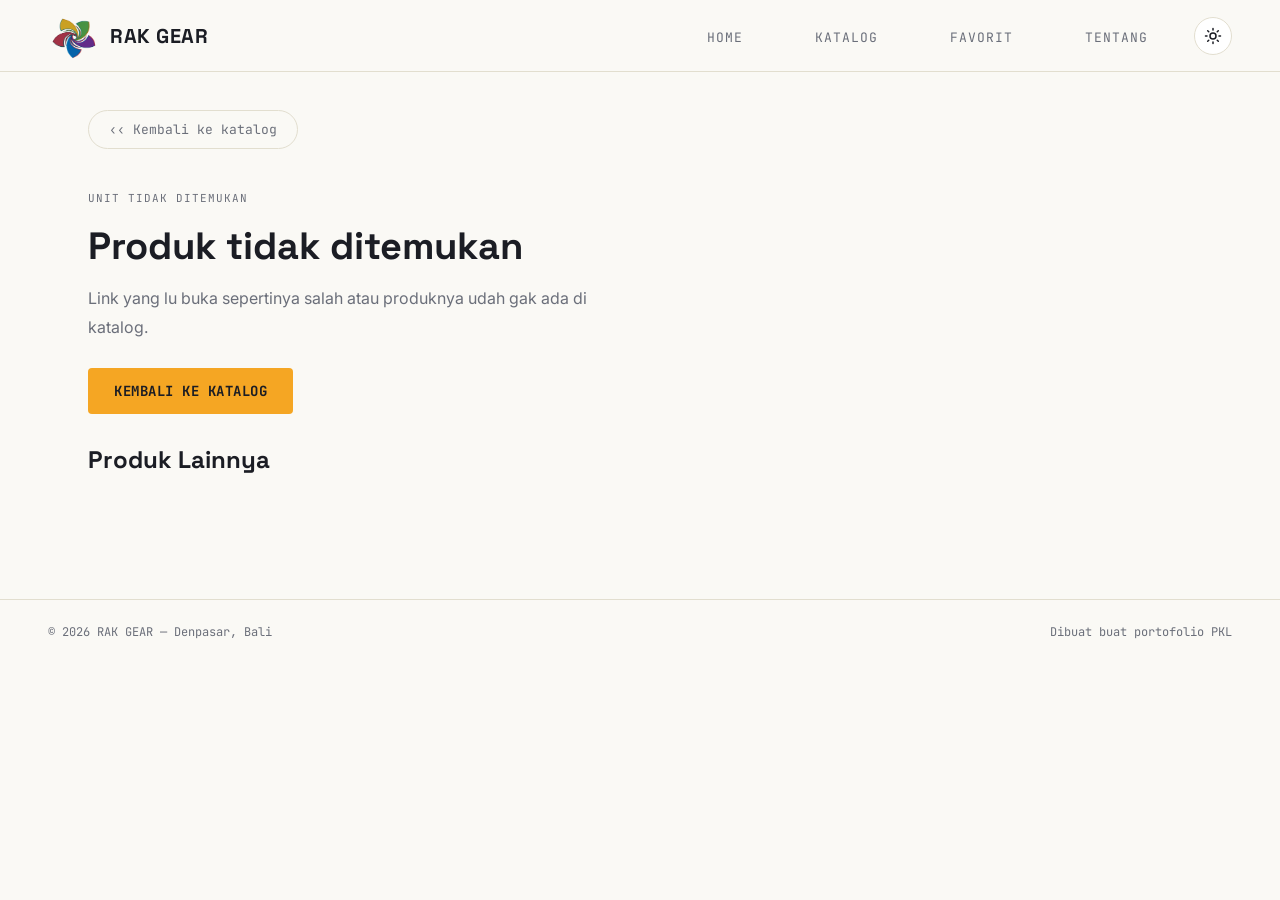
==== html/product.html @ 0dd8d341 "upd" ====
<!DOCTYPE html>
<html lang="id">
<head>
    <meta charset="UTF-8">
    <meta name="viewport" content="width=device-width, initial-scale=1.0">
    <title>Detail Produk — RAK GEAR</title>
    <meta name="description" content="Detail spesifikasi produk RAK GEAR — order langsung lewat WhatsApp.">

    <link rel="icon" href="../gambar/logo.png" type="image/png">
    <link rel="preconnect" href="https://fonts.googleapis.com">
    <link rel="preconnect" href="https://fonts.gstatic.com" crossorigin>
    <link href="https://fonts.googleapis.com/css2?family=Space+Grotesk:wght@500;700&family=JetBrains+Mono:wght@400;600&family=Inter:wght@400;500&display=swap" rel="stylesheet">

    <link rel="stylesheet" href="../style.css">

    <!-- Set tema sebelum render biar nggak ada kedipan warna -->
    <script>
        (function(){
            var saved = localStorage.getItem('rakgear-theme');
            var theme = saved || (window.matchMedia('(prefers-color-scheme: light)').matches ? 'light' : 'dark');
            if(theme === 'light'){
                document.documentElement.setAttribute('data-theme','light');
            }
        })();
    </script>
</head>
<body>

    <!-- ================= NAVBAR ================= -->

    <nav>
        <div class="logo">
            <img id="LogoGambar" src="../gambar/logo.png" alt="RAK GEAR">
            RAK GEAR
        </div>

        <div class="nav-right">
            <ul class="nav-menu">
                <li><a href="../index.html">Home</a></li>
                <li><a href="../index.html#product">Katalog</a></li>
                <li><a href="../index.html#favorite">Favorit</a></li>
                <li><a href="../index.html#about">Tentang</a></li>
            </ul>

            <button class="theme-toggle" id="themeToggle" type="button" aria-label="Ganti mode tampilan" title="Ganti mode tampilan">
                <svg class="icon-moon" viewBox="0 0 24 24"><path d="M21 12.79A9 9 0 1 1 11.21 3 7 7 0 0 0 21 12.79Z"/></svg>
                <svg class="icon-sun" viewBox="0 0 24 24"><circle cx="12" cy="12" r="4"/><path d="M12 2v2M12 20v2M4.93 4.93l1.41 1.41M17.66 17.66l1.41 1.41M2 12h2M20 12h2M4.93 19.07l1.41-1.41M17.66 6.34l1.41-1.41"/></svg>
            </button>

            <button class="nav-toggle" id="navToggle" type="button" aria-label="Buka menu" aria-expanded="false" title="Buka menu">
                <svg class="icon-chevron" viewBox="0 0 24 24"><polyline points="6 9 12 15 18 9"></polyline></svg>
            </button>
        </div>
    </nav>

    <div class="back-container">
        <a href="../index.html#product" class="back-btn">‹‹ Kembali ke katalog</a>
    </div>

    <section class="product-detail" id="productDetail">
        <div class="product-image">
            <img id="pImage" src="" alt="">
        </div>

        <div class="product-info">
            <p class="card-stock" id="pStock"></p>
            <h1 id="pTitle"></h1>
            <h2 id="pPrice"></h2>
            <p id="pDescription"></p>

            <div class="spec-table" id="pSpecs"></div>

            <div class="product-actions">
                <a class="hero-cta" id="pOrder" href="#" target="_blank">Order via WhatsApp</a>

                <button type="button" class="card-fav-btn pdp-fav-btn" id="pFavBtn" aria-label="Simpan ke favorit" aria-pressed="false">
                    <svg viewBox="0 0 24 24"><path d="M12 21s-7.6-4.7-10-9.4C0.3 8.3 2 4.4 5.8 4c2-.2 3.8.7 6.2 3 2.4-2.3 4.2-3.2 6.2-3 3.8.4 5.5 4.3 3.8 7.6C19.6 16.3 12 21 12 21Z"/></svg>
                    <span>Favorit</span>
                </button>
            </div>
        </div>
    </section>

    <section class="recommend">
        <h2>Produk Lainnya</h2>
        <div class="recommend-scroll" id="recommendContainer"></div>
    </section>

    <footer>
        <span>© 2026 RAK GEAR — Denpasar, Bali</span>
        <span>Dibuat buat portofolio PKL</span>
    </footer>

    <script>
        window.SITE_BASE = { img: "../gambar/", productPage: "product.html" };
    </script>
    <script src="../java/theme.js"></script>
    <script src="../java/nav.js"></script>
    <script src="../java/data.js"></script>
    <script src="../java/favorite.js"></script>
    <script src="../java/catalog.js"></script>
    <script src="../java/product.js"></script>
</body>
</html>
---- style.css ----
/* ================================================================
   RAK GEAR — design tokens
   Palette   : ink #1B1D24 / surface #23262F / paper #F0EDE4
               amber #F5A623 (accent) / teal #3ECF8E (status)
   Type      : Space Grotesk (display) / JetBrains Mono (spec-tags)
               Inter (body)
   Signature : produk ditampilkan sebagai "inventory tag" bernomor
               stok + ticker spesifikasi berjalan di bawah hero
================================================================= */

:root{
    --ink:#1B1D24;
    --ink-rgb:27,29,36;
    --surface:#23262F;
    --surface-raised:#2B2E38;
    --paper:#1E2029;
    --paper-ink:#F0EDE4;
    --amber:#F5A623;
    --teal:#3ECF8E;
    --teal-deep:#0F5C63;
    --text:#F0EDE4;
    --muted:#8F93A0;
    --muted-paper:#8F93A0;
    --rule:#383B46;
    --rule-paper:#383B46;

    /* nilai tetap — dipakai di atas warna aksen (amber) yang
       tidak ikut berubah antara night mode & light mode */
    --ink-fixed:#1B1D24;

    --font-display:'Space Grotesk', sans-serif;
    --font-mono:'JetBrains Mono', monospace;
    --font-body:'Inter', sans-serif;

    color-scheme:dark;
}

/* ================= LIGHT MODE ================= */
:root[data-theme="light"]{
    --ink:#FAF9F5;
    --ink-rgb:250,249,245;
    --surface:#FFFFFF;
    --surface-raised:#F3F1E9;
    --paper:#F0EDE4;
    --paper-ink:#1B1D24;
    --text:#1B1D24;
    --muted:#6B6F7A;
    --muted-paper:#6B6F7A;
    --rule:#E2DECF;
    --rule-paper:#D8D3C4;

    color-scheme:light;
}

/* ================= RESET ================= */

*{
    margin:0;
    padding:0;
    box-sizing:border-box;
}

/* ================= TRANSISI TEMA (night mode ⇄ light mode) ================= */
/* biar pergantian warna pas toggle kerasa smooth, bukan langsung "jedug" */

*,
*::before,
*::after{
    transition:background-color .4s ease, border-color .4s ease, color .4s ease, fill .4s ease, stroke .4s ease;
}

html{
    scroll-behavior:smooth;
}

body{
    font-family:var(--font-body);
    background:var(--ink);
    color:var(--text);
    overflow-x:hidden;
}

img{
    max-width:100%;
    display:block;
}

a{
    color:inherit;
}

::selection{
    background:var(--amber);
    color:var(--ink-fixed);
}

/* ================= NAVBAR ================= */

nav{
    width:100%;
    height:72px;

    display:flex;
    justify-content:space-between;
    align-items:center;

    padding:0 48px;

    background:rgba(var(--ink-rgb),0.9);
    backdrop-filter:blur(8px);
    border-bottom:1px solid var(--rule);

    position:fixed;
    top:0;

    z-index:9999;
}

.logo{
    font-family:var(--font-display);
    font-size:20px;
    font-weight:700;
    letter-spacing:0.5px;

    display:flex;
    align-items:center;
    gap:12px;
}

#LogoGambar{
    width:50px;
    height:50px;
    object-fit:contain;
}

.nav-right{
    display:flex;
    align-items:center;
    gap:28px;
}

.nav-menu{
    display:flex;
    align-items:center;
    gap:36px;

    list-style:none;
}

.nav-menu a{
    font-family:var(--font-mono);
    font-size:13px;
    text-transform:uppercase;
    letter-spacing:1px;

    color:var(--muted);
    text-decoration:none;

    transition:color .2s ease;
    position:relative;
}

.nav-menu a::before{
    content:"[ ";
    color:var(--amber);
    opacity:0;
    transition:opacity .2s ease;
}

.nav-menu a::after{
    content:" ]";
    color:var(--amber);
    opacity:0;
    transition:opacity .2s ease;
}

.nav-menu a:hover{
    color:var(--text);
}

.nav-menu a:hover::before,
.nav-menu a:hover::after{
    opacity:1;
}

/* ================= THEME TOGGLE (night mode / light mode) ================= */

.theme-toggle{
    flex-shrink:0;
    width:38px;
    height:38px;
    border-radius:50%;

    display:flex;
    align-items:center;
    justify-content:center;

    background:var(--surface);
    border:1px solid var(--rule);
    color:var(--text);

    cursor:pointer;
    transition:border-color .2s ease, color .2s ease, background .2s ease;
}

.theme-toggle:hover{
    border-color:var(--amber);
    color:var(--amber);
}

.theme-toggle svg{
    width:18px;
    height:18px;
    stroke:currentColor;
    fill:none;
    stroke-width:2;
    stroke-linecap:round;
    stroke-linejoin:round;
}

.theme-toggle .icon-sun{
    display:none;
}

:root[data-theme="light"] .theme-toggle .icon-sun{
    display:block;
}

:root[data-theme="light"] .theme-toggle .icon-moon{
    display:none;
}

/* ================= NAV TOGGLE (PANAH DROPDOWN — MOBILE ONLY) ================= */
/* disembunyikan di desktop, nav-menu tetap tampil horizontal seperti biasa */

.nav-toggle{
    display:none;
    flex-shrink:0;
    width:38px;
    height:38px;
    border-radius:50%;

    align-items:center;
    justify-content:center;

    background:var(--surface);
    border:1px solid var(--rule);
    color:var(--text);

    cursor:pointer;
    transition:border-color .2s ease, color .2s ease, transform .25s ease;
}

.nav-toggle:hover{
    border-color:var(--amber);
    color:var(--amber);
}

.nav-toggle svg{
    width:16px;
    height:16px;
    stroke:currentColor;
    fill:none;
    stroke-width:2;
    stroke-linecap:round;
    stroke-linejoin:round;
    transition:transform .25s ease;
}

nav.nav-open .nav-toggle svg{
    transform:rotate(180deg);
}

/* ================= SECTION ================= */

section{
    padding:100px 48px;
    scroll-margin-top:72px;
}

#home,
#product,
#about{
    min-height:100vh;
}

/* ================= HOME / HERO ================= */

#home{
    display:flex;
    flex-direction:column;
    justify-content:center;
    gap:0;
    padding-top:72px;
    padding-bottom:0;
    background:
        radial-gradient(circle at 85% 20%, rgba(245,166,35,0.08), transparent 45%),
        var(--ink);
}

.hero-inner{
    flex:1;
    display:flex;
    align-items:center;
    justify-content:space-between;
    gap:60px;
    max-width:1200px;
    margin:0 auto;
    width:100%;
    padding:60px 0;
}

.hero-eyebrow{
    font-family:var(--font-mono);
    font-size:13px;
    color:var(--teal);
    letter-spacing:2px;
    text-transform:uppercase;
    margin-bottom:20px;
    display:flex;
    align-items:center;
    gap:10px;
}

.hero-eyebrow::before{
    content:"";
    width:8px;
    height:8px;
    border-radius:50%;
    background:var(--teal);
    box-shadow:0 0 8px var(--teal);
}

.hero-eyebrow.status-buka{
    color:var(--teal);
}

.hero-eyebrow.status-tutup{
    color:#E2554A;
}

.hero-eyebrow.status-tutup::before{
    background:#E2554A;
    box-shadow:0 0 8px #E2554A;
}

.hero-text h1{
    font-family:var(--font-display);
    font-size:clamp(40px,6vw,64px);
    font-weight:700;
    line-height:1.05;
    max-width:560px;
}

.hero-text h1 span{
    color:var(--amber);
}

.hero-text p{
    font-family:var(--font-mono);
    font-size:15px;
    color:var(--muted);
    max-width:420px;
    margin-top:24px;
    line-height:1.6;
}

.hero-cta{
    display:inline-flex;
    align-items:center;
    gap:10px;

    margin-top:36px;
    padding:14px 26px;

    background:var(--amber);
    color:var(--ink-fixed);

    font-family:var(--font-mono);
    font-weight:700;
    font-size:14px;
    letter-spacing:0.5px;
    text-transform:uppercase;
    text-decoration:none;

    border-radius:4px;
    transition:transform .2s ease, box-shadow .2s ease;
}

.hero-cta:hover{
    transform:translateY(-3px);
    box-shadow:0 10px 24px rgba(245,166,35,0.25);
}

.hero-panel{
    flex-shrink:0;
    width:280px;

    background:var(--surface);
    border:1px solid var(--rule);
    border-radius:10px;

    padding:24px;
}

.hero-panel-row{
    display:flex;
    justify-content:space-between;
    align-items:baseline;

    padding:10px 0;
    border-bottom:1px solid var(--rule);

    font-family:var(--font-mono);
    font-size:13px;
}

.hero-panel-row:last-child{
    border-bottom:none;
}

.hero-panel-row span:first-child{
    color:var(--muted);
}

.hero-panel-row span:last-child{
    color:var(--text);
    font-weight:600;
}

.status-buka{
    color:var(--teal);
}

.status-tutup{
    color:#E2554A;
}

/* selector di atas (.hero-panel-row span:last-child) lebih spesifik
   dan bikin warna status ketiban jadi putih, jadi ditimpa lagi di sini
   biar dot & tulisan Buka/Tutup di panel kanan ikut berwarna */
.hero-panel-row span.status-buka{
    color:var(--teal);
}

.hero-panel-row span.status-tutup{
    color:#E2554A;
}

/* spec ticker — signature element */

.ticker{
    width:100%;
    overflow:hidden;

    background:var(--surface);
    border-top:1px solid var(--rule);
    border-bottom:1px solid var(--rule);

    padding:14px 0;
}

.ticker-track{
    display:flex;
    width:max-content;
    animation:scroll-ticker 28s linear infinite;
}

.ticker-track span{
    font-family:var(--font-mono);
    font-size:13px;
    color:var(--muted);
    white-space:nowrap;
    padding:0 28px;
    border-right:1px solid var(--rule);
}

.ticker-track span b{
    color:var(--amber);
    font-weight:600;
}

@keyframes scroll-ticker{
    from{ transform:translateX(0); }
    to{ transform:translateX(-50%); }
}

@media (prefers-reduced-motion:reduce){
    .ticker-track{
        animation:none;
        overflow-x:auto;
    }

    *,
    *::before,
    *::after{
        transition-duration:0.01ms !important;
    }
}

/* ================= PRODUCT / BEST SELLER ================= */

#product{
    background:var(--ink);
    min-height:auto;
    padding-top:80px;
    padding-bottom:40px;
}

.section-head{
    display:flex;
    align-items:baseline;
    justify-content:space-between;
    gap:20px;
    max-width:1200px;
    margin:0 auto 12px;
}

.section-head h2{
    font-family:var(--font-display);
    font-size:32px;
    font-weight:700;
    letter-spacing:0.5px;
}

.section-index{
    font-family:var(--font-mono);
    color:var(--muted);
    font-size:13px;
}

.section-sub{
    max-width:1200px;
    margin:0 auto 40px;

    font-family:var(--font-mono);
    font-size:13px;
    color:var(--muted);
}

.card-container{
    max-width:1200px;
    margin:0 auto;

    display:grid;
    grid-template-columns:repeat(3,1fr);
    gap:20px;
}

.card{
    position:relative;
    background:var(--surface);
    border:1px solid var(--rule);
    border-radius:10px;
    padding:20px;

    cursor:pointer;
    transition:transform .3s ease, border-color .3s ease, box-shadow .3s ease, background-color .4s ease;
}

.card:hover{
    transform:translateY(-6px);
    border-color:var(--amber);
    box-shadow:0 16px 32px rgba(0,0,0,0.35);
}

/* ================= TOMBOL FAVORIT ("pin" ke localStorage) ================= */

.card-fav-btn{
    position:absolute;
    top:14px;
    right:14px;
    z-index:6;

    width:34px;
    height:34px;
    border-radius:50%;

    display:flex;
    align-items:center;
    justify-content:center;

    background:rgba(var(--ink-rgb),0.55);
    backdrop-filter:blur(6px);
    border:1px solid var(--rule);
    color:var(--muted);

    cursor:pointer;
    transition:background-color .2s ease, border-color .2s ease, color .2s ease, transform .2s ease;
}

.card-fav-btn svg{
    width:16px;
    height:16px;
    fill:none;
    stroke:currentColor;
    stroke-width:2;
    stroke-linecap:round;
    stroke-linejoin:round;
    transition:fill .2s ease;
}

.card-fav-btn span{
    display:none;
}

.card-fav-btn:hover{
    border-color:var(--amber);
    color:var(--amber);
    transform:scale(1.08);
}

.card-fav-btn.active{
    background:var(--amber);
    border-color:var(--amber);
    color:var(--ink-fixed);
}

.card-fav-btn.active svg{
    fill:currentColor;
}

/* varian tombol favorit di halaman detail produk — pill dengan label teks */

.product-actions{
    display:flex;
    align-items:center;
    gap:14px;
    flex-wrap:wrap;
    margin-top:10px;
}

.product-actions .hero-cta{
    margin-top:0;
}

.pdp-fav-btn{
    position:static;
    width:auto;
    height:auto;
    border-radius:50px;
    padding:14px 24px;
    gap:8px;
}

.pdp-fav-btn svg{
    width:17px;
    height:17px;
}

.pdp-fav-btn span{
    display:inline;
    font-family:var(--font-mono);
    font-size:13px;
    font-weight:700;
    letter-spacing:0.5px;
    text-transform:uppercase;
}

/* ================= SEKSI FAVORIT SAYA ================= */

.favorite-empty{
    max-width:1200px;
    margin:20px auto 0;

    display:none;
    flex-direction:column;
    align-items:center;
    text-align:center;
    gap:14px;

    padding:50px 24px;

    border:1px dashed var(--rule);
    border-radius:12px;
}

.favorite-empty-icon{
    width:44px;
    height:44px;
    border-radius:50%;

    display:flex;
    align-items:center;
    justify-content:center;

    background:var(--surface);
    border:1px solid var(--rule);
    color:var(--muted);
}

.favorite-empty-icon svg{
    width:20px;
    height:20px;
    fill:none;
    stroke:currentColor;
    stroke-width:2;
}

.favorite-empty p{
    font-family:var(--font-mono);
    font-size:13px;
    color:var(--muted);
    max-width:360px;
}

#favorite{
    background:var(--ink);
    min-height:auto;
    padding-top:40px;
    padding-bottom:60px;
}

.card a{
    text-decoration:none;
    color:var(--text);
    display:flex;
    flex-direction:column;
    gap:4px;
}

.card-stock{
    font-family:var(--font-mono);
    font-size:11px;
    color:var(--muted);
    letter-spacing:1px;
    margin-bottom:10px;
    padding-right:30px;
    white-space:nowrap;
    overflow:hidden;
    text-overflow:ellipsis;
}

.card-image-wrap{
    width:100%;
    aspect-ratio:1/1;

    background:var(--surface-raised);
    border-radius:8px;

    display:flex;
    align-items:center;
    justify-content:center;

    margin-bottom:14px;
    padding:24px;
}

.card-image{
    width:100%;
    height:100%;
    object-fit:contain;
}

.card h3{
    font-family:var(--font-display);
    font-size:17px;
    font-weight:700;
}

.card .card-tag{
    font-family:var(--font-mono);
    font-size:11px;
    color:var(--teal);
    text-transform:uppercase;
    letter-spacing:1px;
    margin-top:2px;
}

.card .card-price{
    font-family:var(--font-mono);
    font-size:15px;
    color:var(--amber);
    font-weight:600;
    margin-top:10px;
}

.product-geser,
.geser{
    font-family:var(--font-mono);
    font-size:12px;
    color:var(--muted);
    display:none;
}

.product-scroll{
    max-width:1200px;
    margin:0 auto;

    display:flex;
    gap:20px;

    overflow-x:auto;
    overflow-y:hidden;

    scroll-snap-type:x mandatory;
    padding-bottom:10px;
}

.product-scroll .card{
    flex:0 0 220px;
    scroll-snap-align:start;
}

.product-scroll::-webkit-scrollbar{
    height:6px;
}

.product-scroll::-webkit-scrollbar-thumb{
    background:var(--rule);
    border-radius:20px;
}

/* ================= KARTU "LIHAT LEBIH LENGKAP" ================= */

.more-card{
    display:flex;
    align-items:center;
    justify-content:center;

    background:transparent;
    border:1px dashed var(--rule);
}

.more-card:hover{
    border-color:var(--amber);
    border-style:dashed;
}

.more-card-inner{
    display:flex;
    flex-direction:column;
    align-items:center;
    text-align:center;
    gap:8px;
    padding:20px 6px;
}

.more-card-plus{
    width:44px;
    height:44px;
    border-radius:50%;

    display:flex;
    align-items:center;
    justify-content:center;

    background:var(--surface-raised);
    border:1px solid var(--rule);
    color:var(--amber);

    font-size:22px;
    font-family:var(--font-display);

    transition:background .25s ease, border-color .25s ease;
}

.more-card:hover .more-card-plus{
    background:var(--amber);
    border-color:var(--amber);
    color:var(--ink-fixed);
}

.more-card-inner h3{
    font-family:var(--font-display);
    font-size:15px;
    font-weight:700;
}

.more-card .card-tag{
    color:var(--muted);
}

/* ================= CATALOG MODAL — KATALOG LENGKAP ================= */

.catalog-modal{
    position:fixed;
    inset:0;
    z-index:99999;

    display:none;
    align-items:center;
    justify-content:center;

    padding:40px 24px;

    background:rgba(15,16,20,0.82);
    backdrop-filter:blur(4px);

    opacity:0;
    transition:opacity .25s ease;
}

.catalog-modal.open{
    display:flex;
    opacity:1;
}

.catalog-modal-inner{
    width:100%;
    max-width:1100px;
    max-height:86vh;

    background:var(--ink);
    border:1px solid var(--rule);
    border-radius:14px;

    display:flex;
    flex-direction:column;
    overflow:hidden;
}

.catalog-modal-header{
    display:flex;
    align-items:flex-start;
    justify-content:space-between;
    gap:20px;

    padding:28px 32px 18px;
    border-bottom:1px solid var(--rule);
}

.catalog-modal-header .section-index{
    display:block;
    margin-bottom:6px;
}

.catalog-modal-header h2{
    font-family:var(--font-display);
    font-size:26px;
    font-weight:700;
}

.modal-close{
    flex-shrink:0;
    width:36px;
    height:36px;
    border-radius:50%;

    display:flex;
    align-items:center;
    justify-content:center;

    background:var(--surface);
    border:1px solid var(--rule);
    color:var(--text);

    font-size:16px;
    cursor:pointer;

    transition:border-color .2s ease, color .2s ease, background-color .4s ease;
}

.modal-close:hover{
    border-color:var(--amber);
    color:var(--amber);
}

.category-filters{
    display:flex;
    flex-wrap:wrap;
    gap:10px;

    padding:20px 32px;
    border-bottom:1px solid var(--rule);
}

.filter-btn{
    padding:9px 18px;

    background:transparent;
    border:1px solid var(--rule);
    border-radius:50px;
    color:var(--muted);

    font-family:var(--font-mono);
    font-size:13px;
    letter-spacing:0.3px;
    cursor:pointer;

    transition:.2s ease;
}

.filter-btn:hover{
    border-color:var(--amber);
    color:var(--text);
}

.filter-btn.active{
    background:var(--amber);
    border-color:var(--amber);
    color:var(--ink-fixed);
    font-weight:700;
}

.modal-grid{
    overflow-y:auto;

    padding:26px 32px 36px;

    display:grid;
    grid-template-columns:repeat(4,1fr);
    gap:18px;
}

.modal-grid::-webkit-scrollbar{
    width:8px;
}

.modal-grid::-webkit-scrollbar-thumb{
    background:var(--rule);
    border-radius:20px;
}

/* ================= ABOUT ================= */

#about{
    background:var(--paper);
    color:var(--paper-ink);
    min-height:auto;
    padding-top:80px;
}

#about .section-head h2,
#about .section-index{
    color:var(--paper-ink);
}

#about > p{
    max-width:640px;
    margin:0 auto 70px;

    font-size:16px;
    line-height:1.8;
    color:var(--muted-paper);
}

.about-lead{
    max-width:1200px;
    margin:0 auto;
}

.contact-heading{
    font-family:var(--font-display);
    font-size:26px;
    font-weight:700;
    margin-bottom:24px;
    max-width:1200px;
    margin-left:auto;
    margin-right:auto;
}

.contact-box{
    max-width:1200px;
    margin:0 auto;

    display:flex;
    flex-direction:column;
    gap:0;

    border-top:1px solid var(--rule-paper);
}

.contact-item{
    display:flex;
    align-items:center;
    gap:14px;

    padding:18px 0;
    border-bottom:1px solid var(--rule-paper);

    font-size:16px;
}

.contact-item .label{
    font-family:var(--font-mono);
    font-size:12px;
    color:var(--muted-paper);
    text-transform:uppercase;
    letter-spacing:1px;
    width:110px;
    flex-shrink:0;
}

.contact-item a{
    text-decoration:none;
    color:var(--paper-ink);
    font-weight:600;
}

.contact-item a:hover{
    color:var(--amber);
}

/* ================= BACK BUTTON ================= */

.back-container{
    max-width:1200px;
    margin:110px auto 0;
    padding:0 48px;
}

.back-btn{
    display:inline-flex;
    align-items:center;
    gap:8px;

    padding:10px 20px;

    background:transparent;
    border:1px solid var(--rule);
    color:var(--muted);

    font-family:var(--font-mono);
    font-size:13px;
    text-decoration:none;

    border-radius:50px;

    transition:.25s ease;
}

.back-btn:hover{
    border-color:var(--amber);
    color:var(--amber);
    transform:translateX(-4px);
}

/* ================= DETAIL PRODUCT ================= */

.product-detail{
    max-width:1200px;
    margin:40px auto 30px;
    padding:0 48px;

    display:flex;
    gap:60px;
    align-items:flex-start;
}

.product-image{
    flex:0 0 380px;

    background:var(--surface);
    border:1px solid var(--rule);
    border-radius:12px;

    display:flex;
    align-items:center;
    justify-content:center;
    padding:50px;
}

.product-image img{
    width:100%;
}

.product-info{
    flex:1;
    display:flex;
    flex-direction:column;
    gap:16px;
}

.product-info .card-stock{
    margin-bottom:0;
}

.product-info h1{
    font-family:var(--font-display);
    font-size:38px;
    font-weight:700;
    line-height:1.15;
}

.product-info h2{
    font-family:var(--font-mono);
    font-size:24px;
    color:var(--amber);
    font-weight:600;
}

.product-info p{
    line-height:1.8;
    color:var(--muted);
    max-width:560px;
}

.spec-table{
    margin-top:10px;
    border-top:1px solid var(--rule);
    max-width:420px;
}

.spec-row{
    display:flex;
    justify-content:space-between;

    padding:12px 0;
    border-bottom:1px solid var(--rule);

    font-family:var(--font-mono);
    font-size:13px;
}

.spec-row span:first-child{
    color:var(--muted);
}

.spec-row span:last-child{
    color:var(--text);
    font-weight:600;
}

.product-info .hero-cta{
    align-self:flex-start;
    margin-top:10px;
}

/* ================= RECOMMEND ================= */

.recommend{
    max-width:1200px;
    margin:0 auto 80px;
    padding:0 48px;
}

.recommend h2{
    font-family:var(--font-display);
    font-size:24px;
    font-weight:700;
    margin-bottom:24px;
}

.recommend-scroll{
    display:flex;
    overflow-x:auto;
    gap:20px;

    scroll-snap-type:x mandatory;
    padding:6px 0 14px;
}

.recommend-scroll::-webkit-scrollbar{
    height:6px;
}

.recommend-scroll::-webkit-scrollbar-thumb{
    background:var(--rule);
    border-radius:20px;
}

.recommend-card{
    flex:0 0 200px;
    scroll-snap-align:start;
}

/* ================= LOKASI / PETA ================= */

.service-map{
    position:relative;
    width:100%;
    overflow:hidden;
    background:var(--ink);
    scroll-margin-top:72px;
    padding-top:0;
}

.map-banner{
    position:relative;
    z-index:3;

    margin:0 40px;

    background:var(--surface-raised);
    color:var(--text);

    padding:28px 40px 32px;
    border:1px solid var(--rule);
    border-radius:16px;
    box-shadow:0 16px 32px rgba(0,0,0,0.18);
}

.map-banner .section-index{
    color:var(--muted);
}

.map-banner h2{
    font-family:var(--font-display);
    font-size:32px;
    font-weight:700;
    max-width:600px;
}

.map-banner p{
    font-family:var(--font-mono);
    font-size:13px;
    color:var(--muted);
    max-width:520px;
    margin-top:10px;
}

.map-banner-cta{
    display:inline-flex;
    align-items:center;
    gap:10px;

    margin-top:28px;
    padding:14px 26px;

    background:var(--amber);
    color:var(--ink-fixed);
    border:none;
    border-radius:4px;

    font-family:var(--font-mono);
    font-weight:700;
    font-size:14px;
    letter-spacing:0.5px;
    text-transform:uppercase;
    cursor:pointer;

    transition:transform .2s ease, box-shadow .2s ease;
}

.map-banner-cta:hover{
    transform:translateY(-3px);
    box-shadow:0 10px 24px rgba(245,166,35,0.25);
}

.map-canvas{
    width:100%;
    height:520px;
    margin-top:24px;
    filter:saturate(0.85) brightness(0.95);
}

/* tile peta Leaflet pake <img>, jangan kena reset global img{max-width:100%} */
.leaflet-container img{
    max-width:none !important;
}

.leaflet-container{
    font-family:var(--font-body);
    background:var(--surface) !important;
}

.leaflet-popup-content-wrapper{
    background:var(--surface);
    color:var(--text);
    border-radius:8px;
}

.leaflet-popup-content{
    font-family:var(--font-mono);
    font-size:13px;
}

.leaflet-popup-tip{
    background:var(--surface);
}

/* pin marker amber — kontras jelas di atas biru/hijau peta */
.pin{
    width:26px;
    height:26px;
    border-radius:50%;
    background:var(--amber);
    border:3px solid var(--ink-fixed);
    box-shadow:0 2px 6px rgba(0,0,0,0.5);
}

/* ================= FOOTER ================= */

footer{
    padding:24px 48px;
    background:var(--ink);
    border-top:1px solid var(--rule);

    font-family:var(--font-mono);
    font-size:12px;
    color:var(--muted);

    display:flex;
    justify-content:space-between;
    flex-wrap:wrap;
    gap:10px;
}

/* ================= FOCUS STATES ================= */

a:focus-visible,
.card:focus-within{
    outline:2px solid var(--amber);
    outline-offset:3px;
}

/* ================= TABLET ================= */

@media (max-width:1024px) and (min-width:769px){

    .modal-grid{
        grid-template-columns:repeat(3,1fr);
    }
}

/* ================= MOBILE ================= */

@media (max-width:768px){

    /* NAVBAR */

    nav{
        height:60px;
        padding:0 18px;
    }

    .logo{
        font-size:17px;
        gap:8px;
    }

    #LogoGambar{
        width:26px;
        height:26px;
    }

    .nav-right{
        gap:10px;
    }

    /* menu dilipat jadi bar dropdown tipis di bawah navbar, dibuka lewat
       tombol panah (.nav-toggle) — bukan tampil selalu berjajar lagi */
    .nav-menu{
        position:fixed;
        top:60px;
        left:0;
        width:100%;

        margin:0;
        gap:0;

        flex-wrap:nowrap;
        overflow-x:auto;
        -webkit-overflow-scrolling:touch;

        max-height:0;
        padding:0 18px;

        background:rgba(var(--ink-rgb),0.97);
        backdrop-filter:blur(8px);
        border-bottom:1px solid var(--rule);
        box-shadow:0 12px 20px rgba(0,0,0,0.2);

        overflow-y:hidden;
        transition:max-height .28s ease, padding .28s ease;

        z-index:9998;
    }

    .nav-menu::-webkit-scrollbar{
        display:none;
    }

    nav.nav-open .nav-menu{
        max-height:56px;
        padding:14px 18px;
    }

    .nav-menu li{
        flex:0 0 auto;
    }

    .nav-menu a{
        font-size:12px;
        white-space:nowrap;
        padding:4px 2px;
    }

    .nav-menu a::before,
    .nav-menu a::after{
        content:"";
    }

    .theme-toggle{
        width:32px;
        height:32px;
    }

    .theme-toggle svg{
        width:15px;
        height:15px;
    }

    .nav-toggle{
        display:flex;
        width:32px;
        height:32px;
    }

    /* SECTION */

    section{
        padding:70px 18px;
    }

    /* HERO */

    #home{
        padding-top:60px;
    }

    .hero-inner{
        flex-direction:column;
        align-items:flex-start;
        gap:36px;
        padding:40px 0;
    }

    .hero-text h1{
        font-size:34px;
        max-width:100%;
    }

    .hero-panel{
        width:100%;
    }

    /* PRODUCT GRID -> HORIZONTAL SCROLL */

    .card-container{
        display:flex;
        overflow-x:auto;
        overflow-y:hidden;

        gap:15px;

        scroll-snap-type:x mandatory;
        -webkit-overflow-scrolling:touch;

        padding-bottom:10px;
        scroll-padding-left:18px;
    }

    .card-container::-webkit-scrollbar{
        display:none;
    }

    .card-container .card,
    .product-scroll .card,
    .recommend-scroll .card{
        flex:0 0 148px;
        scroll-snap-align:start;
        padding:12px;
    }

    .card-fav-btn{
        width:26px;
        height:26px;
        top:8px;
        right:8px;
    }

    .card-fav-btn svg{
        width:12px;
        height:12px;
    }

    .card-stock{
        font-size:10px;
        padding-right:22px;
        margin-bottom:8px;
    }

    .card-image-wrap{
        padding:16px;
        margin-bottom:10px;
        border-radius:6px;
    }

    .card h3{
        font-size:14px;
        line-height:1.25;
    }

    .card .card-tag{
        font-size:10px;
    }

    .card .card-price{
        font-size:13px;
        margin-top:6px;
    }

    .geser{
        display:block;
    }

    .product-geser{
        display:block;
    }

    /* PRODUCT DETAIL */

    .product-detail{
        flex-direction:column;
        align-items:center;
        gap:24px;
        padding:0 18px;
        margin-top:24px;
    }

    .product-image{
        flex:none;
        width:100%;
        max-width:280px;
        padding:30px;
    }

    .product-info{
        width:100%;
        text-align:left;
    }

    .product-info h1{
        font-size:26px;
    }

    .spec-table{
        max-width:100%;
    }

    /* ABOUT */

    #about{
        padding-top:60px;
    }

    #about > p{
        margin-bottom:50px;
    }

    .contact-item{
        font-size:14px;
    }

    .contact-item .label{
        width:80px;
        font-size:10px;
    }

    /* RECOMMEND */

    .recommend{
        padding:0 18px;
    }

    .recommend-card{
        flex:0 0 160px;
    }

    /* BACK BUTTON */

    .back-container{
        padding:0 18px;
        margin:80px auto 0;
    }

    .back-btn{
        font-size:12px;
        padding:9px 16px;
    }

    footer{
        padding:20px 18px;
        flex-direction:column;
    }

    /* LOKASI / PETA */

    .map-banner{
        margin:0 18px;
        padding:20px 18px 60px;
        border-radius:14px;
    }

    .map-banner h2{
        font-size:22px;
    }

    .map-canvas{
        height:380px;
        margin-top:18px;
    }

    /* MORE CARD */

    .card-container .more-card,
    .product-scroll .more-card,
    .recommend-scroll .more-card{
        flex:0 0 148px;
    }

    .more-card-inner{
        padding:14px 6px;
        gap:6px;
    }

    .more-card-plus{
        width:36px;
        height:36px;
        font-size:18px;
    }

    .more-card-inner h3{
        font-size:13px;
    }

    /* CATALOG MODAL */

    .catalog-modal{
        padding:0;
        align-items:flex-end;
    }

    .catalog-modal-inner{
        max-width:100%;
        max-height:92vh;
        border-radius:16px 16px 0 0;
    }

    .catalog-modal-header{
        padding:20px 18px 14px;
    }

    .catalog-modal-header h2{
        font-size:20px;
    }

    .category-filters{
        padding:14px 18px;
        gap:8px;
    }

    .filter-btn{
        padding:7px 14px;
        font-size:12px;
    }

    .modal-grid{
        padding:18px 18px 28px;
        grid-template-columns:repeat(2,1fr);
        gap:14px;
    }
}

        /* --- PRELOADER (ikut tema night/light mode) --- */
        #preloader {
            position: fixed;
            top: 0;
            left: 0;
            width: 100%;
            height: 100%;
            background-color: var(--ink);
            display: flex;
            flex-direction: column;
            justify-content: center;
            align-items: center;
            z-index: 9999;
            transition: opacity 0.6s ease-out, visibility 0.6s ease-out, background-color .4s ease;
        }

        #preloader.hidden {
            opacity: 0;
            visibility: hidden;
            pointer-events: none;
        }

        .loader-text {
            font-family: 'JetBrains Mono', monospace;
            font-size: 2rem;
            font-weight: 600;
            color: var(--text);
            letter-spacing: 0.1em;
            margin-bottom: 1.5rem;
            position: relative;
        }

        .loader-text::after {
            content: '_';
            animation: blink 1s step-end infinite;
            color: var(--amber);
        }

        .loader-bar-container {
            width: 200px;
            height: 3px;
            background-color: var(--surface);
            border-radius: 2px;
            overflow: hidden;
            position: relative;
        }

        .loader-bar {
            height: 100%;
            width: 0%;
            background-color: var(--amber);
            border-radius: 2px;
            animation: loadProgress 1.5s ease-in-out forwards;
            box-shadow: 0 0 10px var(--amber);
        }

        @keyframes blink {
            50% { opacity: 0; }
        }

        @keyframes loadProgress {
            0% { width: 0%; }
            50% { width: 70%; }
            100% { width: 100%; }
        }

        /* --- ENTRANCE ANIMATIONS --- */
        .animate-on-load {
            opacity: 0;
            transform: translateY(30px);
            animation: fadeInUp 0.8s cubic-bezier(0.16, 1, 0.3, 1) forwards;
        }

        @keyframes fadeInUp {
            to {
                opacity: 1;
                transform: translateY(0);
            }
        }

        /* Staggered delays untuk efek berurutan yang halus */
        .delay-1 { animation-delay: 0.1s; }
        .delay-2 { animation-delay: 0.2s; }
        .delay-3 { animation-delay: 0.3s; }
        .delay-4 { animation-delay: 0.4s; }
        .delay-5 { animation-delay: 0.5s; }
        .delay-6 { animation-delay: 0.6s; }

        /* Memastikan konten utama tidak terlihat berantakan sebelum animasi */
        body {
            overflow-x: hidden;
        }
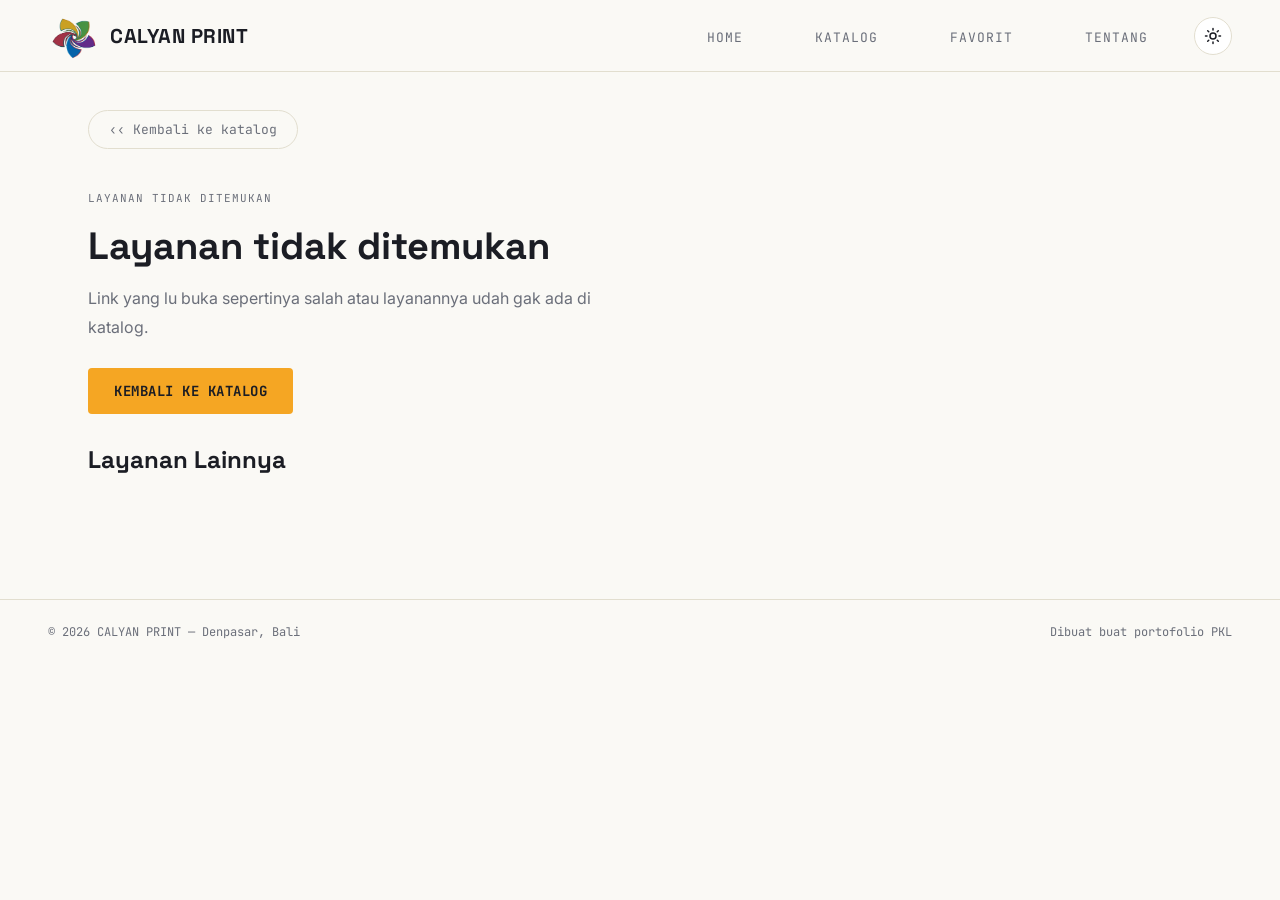
==== commit 788df007: "upd" ====
--- a/html/product.html
+++ b/html/product.html
@@ -3,8 +3,8 @@
 <head>
     <meta charset="UTF-8">
     <meta name="viewport" content="width=device-width, initial-scale=1.0">
-    <title>Detail Produk — RAK GEAR</title>
-    <meta name="description" content="Detail spesifikasi produk RAK GEAR — order langsung lewat WhatsApp.">
+    <title>Detail Layanan — CALYAN PRINT</title>
+    <meta name="description" content="Detail layanan cetak dan sablon CALYAN PRINT — order langsung lewat WhatsApp.">
 
     <link rel="icon" href="../gambar/logo.png" type="image/png">
     <link rel="preconnect" href="https://fonts.googleapis.com">
@@ -16,7 +16,7 @@
     <!-- Set tema sebelum render biar nggak ada kedipan warna -->
     <script>
         (function(){
-            var saved = localStorage.getItem('rakgear-theme');
+            var saved = localStorage.getItem('calyanprint-theme');
             var theme = saved || (window.matchMedia('(prefers-color-scheme: light)').matches ? 'light' : 'dark');
             if(theme === 'light'){
                 document.documentElement.setAttribute('data-theme','light');
@@ -30,8 +30,8 @@
 
     <nav>
         <div class="logo">
-            <img id="LogoGambar" src="../gambar/logo.png" alt="RAK GEAR">
-            RAK GEAR
+            <img id="LogoGambar" src="../gambar/logo.png" alt="CALYAN PRINT">
+            CALYAN PRINT
         </div>
 
         <div class="nav-right">
@@ -82,12 +82,12 @@
     </section>
 
     <section class="recommend">
-        <h2>Produk Lainnya</h2>
+        <h2>Layanan Lainnya</h2>
         <div class="recommend-scroll" id="recommendContainer"></div>
     </section>
 
     <footer>
-        <span>© 2026 RAK GEAR — Denpasar, Bali</span>
+        <span>© 2026 CALYAN PRINT — Denpasar, Bali</span>
         <span>Dibuat buat portofolio PKL</span>
     </footer>
 
--- a/style.css
+++ b/style.css
@@ -1,10 +1,10 @@
 /* ================================================================
-   RAK GEAR — design tokens
+   CALYAN PRINT — design tokens
    Palette   : ink #1B1D24 / surface #23262F / paper #F0EDE4
                amber #F5A623 (accent) / teal #3ECF8E (status)
    Type      : Space Grotesk (display) / JetBrains Mono (spec-tags)
                Inter (body)
-   Signature : produk ditampilkan sebagai "inventory tag" bernomor
+   Signature : layanan ditampilkan sebagai "inventory tag" bernomor
                stok + ticker spesifikasi berjalan di bawah hero
 ================================================================= */
 
@@ -1430,7 +1430,9 @@
     }
 
     /* menu dilipat jadi bar dropdown tipis di bawah navbar, dibuka lewat
-       tombol panah (.nav-toggle) — bukan tampil selalu berjajar lagi */
+       tombol panah (.nav-toggle) — bukan tampil selalu berjajar lagi.
+       Tiap link dikasih "tatakan" sendiri: chip bulat dengan jarak &
+       bayangan tipis, jadi kesannya ngambang di atas alasnya. */
     .nav-menu{
         position:fixed;
         top:60px;
@@ -1438,7 +1440,8 @@
         width:100%;
 
         margin:0;
-        gap:0;
+        gap:10px;
+        align-items:center;
 
         flex-wrap:nowrap;
         overflow-x:auto;
@@ -1463,7 +1466,7 @@
     }
 
     nav.nav-open .nav-menu{
-        max-height:56px;
+        max-height:68px;
         padding:14px 18px;
     }
 
@@ -1471,10 +1474,29 @@
         flex:0 0 auto;
     }
 
+    /* "tatakan": tiap link punya alas sendiri (chip bulat) yang beda
+       warna dari bar menu, dikasih border tipis + bayangan biar
+       kelihatan menonjol/ngambang di atas alasnya */
     .nav-menu a{
+        display:block;
         font-size:12px;
         white-space:nowrap;
-        padding:4px 2px;
+
+        padding:9px 16px;
+        border-radius:999px;
+
+        background:var(--surface);
+        border:1px solid var(--rule);
+        box-shadow:0 3px 0 rgba(0,0,0,0.18);
+    }
+
+    .nav-menu a:hover,
+    .nav-menu a:active{
+        color:var(--ink-fixed);
+        background:var(--amber);
+        border-color:var(--amber);
+        box-shadow:0 2px 0 rgba(0,0,0,0.18);
+        transform:translateY(1px);
     }
 
     .nav-menu a::before,
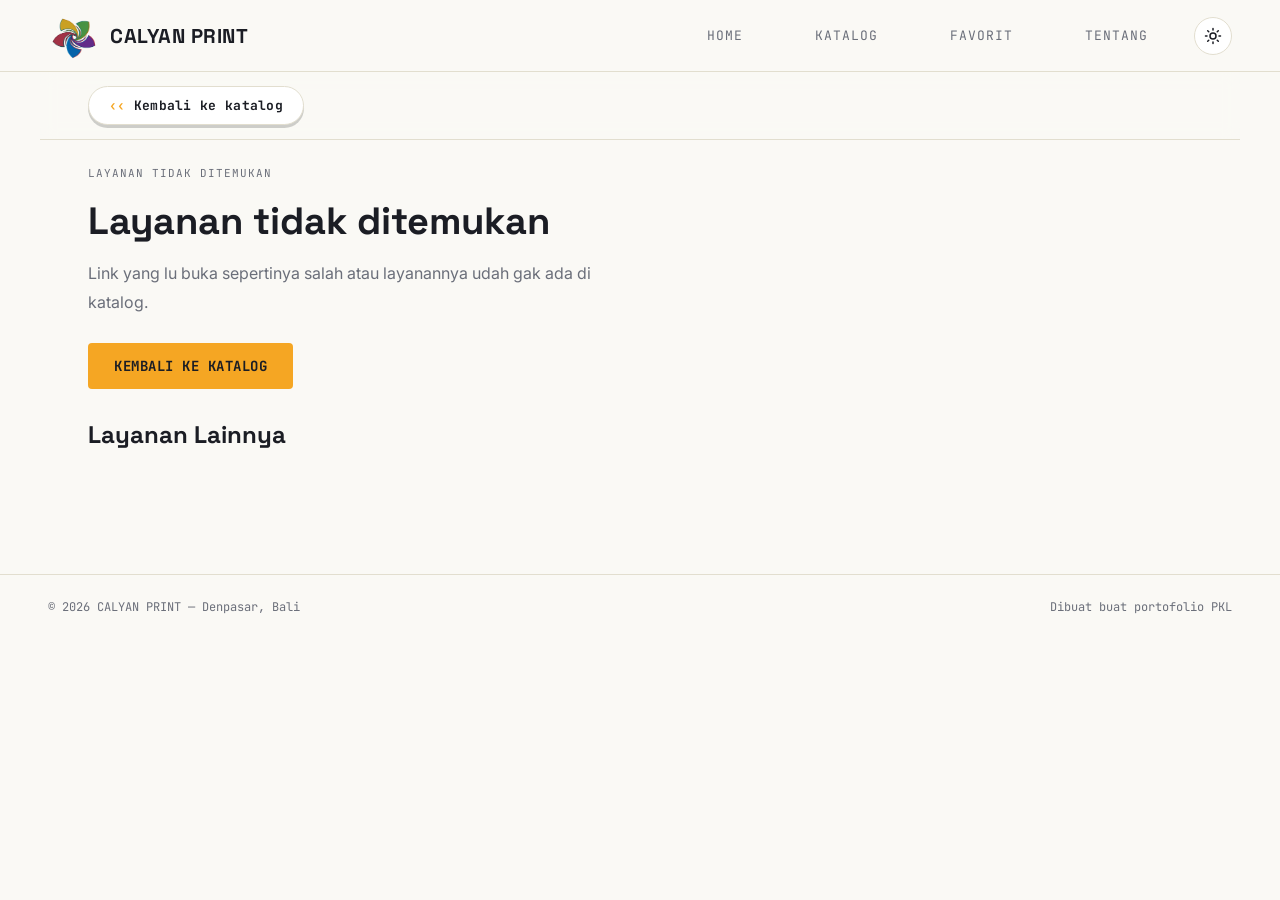
==== commit 4ecc6e39: "upd" ====
--- a/html/product.html
+++ b/html/product.html
@@ -53,8 +53,11 @@
         </div>
     </nav>
 
-    <div class="back-container">
-        <a href="../index.html#product" class="back-btn">‹‹ Kembali ke katalog</a>
+    <div class="back-container" id="backContainer">
+        <a href="../index.html#product" class="back-btn" id="backToCatalog" aria-label="Kembali ke katalog">
+            <span class="back-btn-arrow">‹‹</span>
+            <span class="back-btn-text">Kembali ke katalog</span>
+        </a>
     </div>
 
     <section class="product-detail" id="productDetail">
--- a/style.css
+++ b/style.css
@@ -147,6 +147,24 @@
     list-style:none;
 }
 
+.nav-menu li{
+    display:flex;
+    align-items:center;
+    gap:7px;
+}
+
+/* titik status "lagi di sini" — bahasa visual sama kayak status jam
+   buka di hero (dot teal nyala), biar kesannya nyambung satu tema */
+.nav-menu li.active::before{
+    content:"";
+    width:6px;
+    height:6px;
+    flex-shrink:0;
+    border-radius:50%;
+    background:var(--teal);
+    box-shadow:0 0 8px var(--teal);
+}
+
 .nav-menu a{
     font-family:var(--font-mono);
     font-size:13px;
@@ -180,6 +198,17 @@
 
 .nav-menu a:hover::before,
 .nav-menu a:hover::after{
+    opacity:1;
+}
+
+/* ================= NAV ACTIVE (posisi kita sekarang di halaman) ================= */
+
+.nav-menu a.active{
+    color:var(--amber);
+}
+
+.nav-menu a.active::before,
+.nav-menu a.active::after{
     opacity:1;
 }
 
@@ -287,6 +316,8 @@
 /* ================= HOME / HERO ================= */
 
 #home{
+    position:relative;
+    overflow:hidden;
     display:flex;
     flex-direction:column;
     justify-content:center;
@@ -298,7 +329,40 @@
         var(--ink);
 }
 
+/* ================= HERO BACKGROUND (gambar / video) =================
+   Wadah kosong secara default — cuma keliatan gradient/warna --ink di
+   atas. Begitu java/herobg.js nyuntik <img> atau <video> ke dalamnya
+   (lihat konfigurasi HERO_BACKGROUND di file itu), media itu otomatis
+   ngisi penuh section Home di belakang teks & panel, videonya autoplay,
+   muted, loop, biar jalan sendiri tanpa diklik. */
+
+.hero-bg{
+    position:absolute;
+    inset:0;
+    z-index:0;
+    overflow:hidden;
+    pointer-events:none;
+}
+
+.hero-bg-media{
+    width:100%;
+    height:100%;
+    object-fit:cover;
+    object-position:center;
+    display:block;
+}
+
+.hero-bg-overlay{
+    position:absolute;
+    inset:0;
+    background:
+        radial-gradient(circle at 85% 20%, rgba(245,166,35,0.10), transparent 45%),
+        linear-gradient(180deg, rgba(var(--ink-rgb),0.55) 0%, rgba(var(--ink-rgb),0.78) 65%, var(--ink) 100%);
+}
+
 .hero-inner{
+    position:relative;
+    z-index:1;
     flex:1;
     display:flex;
     align-items:center;
@@ -450,6 +514,8 @@
 /* spec ticker — signature element */
 
 .ticker{
+    position:relative;
+    z-index:1;
     width:100%;
     overflow:hidden;
 
@@ -498,6 +564,100 @@
     }
 }
 
+/* ================= PAGE NAVIGATOR (titik posisi halaman, kanan layar) =================
+   Nempel fixed di kanan, isinya panah atas/bawah + titik per section
+   (Home/Katalog/Favorit/Tentang). Titik yang lagi aktif jadi pill
+   amber lebih panjang, sisanya oval abu-abu kecil — bahasa visual yang
+   sama kayak titik status "lagi di sini" di navbar, cuma versi vertikal. */
+
+.page-nav{
+    position:fixed;
+    top:50%;
+    right:22px;
+    transform:translateY(-50%);
+    z-index:500;
+
+    display:flex;
+    flex-direction:column;
+    align-items:center;
+    gap:14px;
+}
+
+.page-nav-arrow{
+    flex-shrink:0;
+    width:34px;
+    height:34px;
+    border-radius:50%;
+
+    display:flex;
+    align-items:center;
+    justify-content:center;
+
+    background:var(--surface);
+    border:1px solid var(--rule);
+    color:var(--muted);
+
+    cursor:pointer;
+    transition:border-color .2s ease, color .2s ease, background .2s ease, opacity .2s ease;
+}
+
+.page-nav-arrow:hover{
+    border-color:var(--amber);
+    color:var(--amber);
+}
+
+.page-nav-arrow svg{
+    width:16px;
+    height:16px;
+    stroke:currentColor;
+    fill:none;
+    stroke-width:2;
+    stroke-linecap:round;
+    stroke-linejoin:round;
+}
+
+.page-nav-arrow.is-disabled{
+    opacity:.35;
+    pointer-events:none;
+}
+
+.page-nav-dots{
+    display:flex;
+    flex-direction:column;
+    align-items:center;
+    gap:12px;
+    padding:4px 0;
+}
+
+.page-nav-dot{
+    flex-shrink:0;
+    width:8px;
+    height:8px;
+    padding:0;
+    border:none;
+    border-radius:999px;
+
+    background:var(--rule);
+    cursor:pointer;
+
+    transition:height .3s ease, background .3s ease, box-shadow .3s ease;
+}
+
+.page-nav-dot:hover{
+    background:var(--muted);
+}
+
+.page-nav-dot.active{
+    height:30px;
+    background:var(--amber);
+    box-shadow:0 0 10px rgba(245,166,35,0.5);
+}
+
+@media (max-width:768px){
+    .page-nav{
+        display:none;
+    }
+}
 /* ================= PRODUCT / BEST SELLER ================= */
 
 #product{
@@ -527,6 +687,53 @@
     font-family:var(--font-mono);
     color:var(--muted);
     font-size:13px;
+}
+
+/* ================= TOMBOL "LIHAT KATALOG" (shortcut ke modal katalog penuh) ================= */
+
+.section-head-actions{
+    display:flex;
+    align-items:center;
+    gap:14px;
+    flex-wrap:wrap;
+    justify-content:flex-end;
+}
+
+.view-catalog-btn{
+    display:inline-flex;
+    align-items:center;
+    gap:6px;
+
+    padding:8px 16px;
+
+    background:transparent;
+    border:1px solid var(--rule);
+    border-radius:50px;
+    color:var(--muted);
+
+    font-family:var(--font-mono);
+    font-size:12px;
+    font-weight:600;
+    letter-spacing:0.4px;
+    text-transform:uppercase;
+    white-space:nowrap;
+    cursor:pointer;
+
+    transition:border-color .2s ease, color .2s ease, transform .2s ease;
+}
+
+.view-catalog-btn span{
+    display:inline-block;
+    transition:transform .2s ease;
+}
+
+.view-catalog-btn:hover{
+    border-color:var(--amber);
+    color:var(--amber);
+}
+
+.view-catalog-btn:hover span{
+    transform:translateX(3px);
 }
 
 .section-sub{
@@ -555,13 +762,12 @@
     padding:20px;
 
     cursor:pointer;
-    transition:transform .3s ease, border-color .3s ease, box-shadow .3s ease, background-color .4s ease;
+    transition:transform .3s ease, box-shadow .3s ease, background-color .4s ease;
 }
 
 .card:hover{
     transform:translateY(-6px);
-    border-color:var(--amber);
-    box-shadow:0 16px 32px rgba(0,0,0,0.35);
+    box-shadow:0 20px 40px rgba(0,0,0,0.4);
 }
 
 /* ================= TOMBOL FAVORIT ("pin" ke localStorage) ================= */
@@ -791,9 +997,10 @@
     gap:20px;
 
     overflow-x:auto;
-    overflow-y:hidden;
+    overflow-y:visible;
 
     scroll-snap-type:x mandatory;
+    padding-top:16px;
     padding-bottom:10px;
 }
 
@@ -1095,9 +1302,19 @@
 /* ================= BACK BUTTON ================= */
 
 .back-container{
+    position:sticky;
+    top:72px;
+    z-index:500;
+
     max-width:1200px;
-    margin:110px auto 0;
-    padding:0 48px;
+    margin:72px auto 0;
+    padding:14px 48px;
+
+    background:rgba(var(--ink-rgb),0.85);
+    backdrop-filter:blur(8px);
+    border-bottom:1px solid var(--rule);
+
+    transition:padding .3s ease, background-color .4s ease, border-color .4s ease;
 }
 
 .back-btn{
@@ -1107,30 +1324,44 @@
 
     padding:10px 20px;
 
-    background:transparent;
+    background:var(--surface);
     border:1px solid var(--rule);
-    color:var(--muted);
+    color:var(--text);
 
     font-family:var(--font-mono);
     font-size:13px;
+    font-weight:700;
+    letter-spacing:0.3px;
     text-decoration:none;
 
     border-radius:50px;
+    box-shadow:0 3px 0 rgba(0,0,0,0.18);
 
     transition:.25s ease;
+}
+
+.back-btn-arrow{
+    color:var(--amber);
+    font-weight:700;
+    flex-shrink:0;
+}
+
+.back-btn-text{
+    white-space:nowrap;
 }
 
 .back-btn:hover{
     border-color:var(--amber);
     color:var(--amber);
     transform:translateX(-4px);
+    box-shadow:0 2px 0 rgba(0,0,0,0.18);
 }
 
 /* ================= DETAIL PRODUCT ================= */
 
 .product-detail{
     max-width:1200px;
-    margin:40px auto 30px;
+    margin:24px auto 30px;
     padding:0 48px;
 
     display:flex;
@@ -1255,121 +1486,6 @@
     scroll-snap-align:start;
 }
 
-/* ================= LOKASI / PETA ================= */
-
-.service-map{
-    position:relative;
-    width:100%;
-    overflow:hidden;
-    background:var(--ink);
-    scroll-margin-top:72px;
-    padding-top:0;
-}
-
-.map-banner{
-    position:relative;
-    z-index:3;
-
-    margin:0 40px;
-
-    background:var(--surface-raised);
-    color:var(--text);
-
-    padding:28px 40px 32px;
-    border:1px solid var(--rule);
-    border-radius:16px;
-    box-shadow:0 16px 32px rgba(0,0,0,0.18);
-}
-
-.map-banner .section-index{
-    color:var(--muted);
-}
-
-.map-banner h2{
-    font-family:var(--font-display);
-    font-size:32px;
-    font-weight:700;
-    max-width:600px;
-}
-
-.map-banner p{
-    font-family:var(--font-mono);
-    font-size:13px;
-    color:var(--muted);
-    max-width:520px;
-    margin-top:10px;
-}
-
-.map-banner-cta{
-    display:inline-flex;
-    align-items:center;
-    gap:10px;
-
-    margin-top:28px;
-    padding:14px 26px;
-
-    background:var(--amber);
-    color:var(--ink-fixed);
-    border:none;
-    border-radius:4px;
-
-    font-family:var(--font-mono);
-    font-weight:700;
-    font-size:14px;
-    letter-spacing:0.5px;
-    text-transform:uppercase;
-    cursor:pointer;
-
-    transition:transform .2s ease, box-shadow .2s ease;
-}
-
-.map-banner-cta:hover{
-    transform:translateY(-3px);
-    box-shadow:0 10px 24px rgba(245,166,35,0.25);
-}
-
-.map-canvas{
-    width:100%;
-    height:520px;
-    margin-top:24px;
-    filter:saturate(0.85) brightness(0.95);
-}
-
-/* tile peta Leaflet pake <img>, jangan kena reset global img{max-width:100%} */
-.leaflet-container img{
-    max-width:none !important;
-}
-
-.leaflet-container{
-    font-family:var(--font-body);
-    background:var(--surface) !important;
-}
-
-.leaflet-popup-content-wrapper{
-    background:var(--surface);
-    color:var(--text);
-    border-radius:8px;
-}
-
-.leaflet-popup-content{
-    font-family:var(--font-mono);
-    font-size:13px;
-}
-
-.leaflet-popup-tip{
-    background:var(--surface);
-}
-
-/* pin marker amber — kontras jelas di atas biru/hijau peta */
-.pin{
-    width:26px;
-    height:26px;
-    border-radius:50%;
-    background:var(--amber);
-    border:3px solid var(--ink-fixed);
-    box-shadow:0 2px 6px rgba(0,0,0,0.5);
-}
-
 /* ================= FOOTER ================= */
 
 footer{
@@ -1390,7 +1506,7 @@
 /* ================= FOCUS STATES ================= */
 
 a:focus-visible,
-.card:focus-within{
+.card:has(:focus-visible){
     outline:2px solid var(--amber);
     outline-offset:3px;
 }
@@ -1504,6 +1620,20 @@
         content:"";
     }
 
+    /* chip section yang lagi aktif -> ngambil gaya "tertekan" yang sama
+       kayak hover/tap, tapi nempel terus selama kita masih di section itu */
+    .nav-menu a.active{
+        color:var(--ink-fixed);
+        background:var(--amber);
+        border-color:var(--amber);
+        box-shadow:0 2px 0 rgba(0,0,0,0.18);
+    }
+
+    /* dot status disembunyikan di mobile — chip amber udah cukup jelas */
+    .nav-menu li.active::before{
+        display:none;
+    }
+
     .theme-toggle{
         width:32px;
         height:32px;
@@ -1540,12 +1670,49 @@
     }
 
     .hero-text h1{
-        font-size:34px;
+        font-size:32px;
         max-width:100%;
+    }
+
+    .hero-text p{
+        font-size:13.5px;
+        line-height:1.65;
     }
 
     .hero-panel{
         width:100%;
+    }
+
+    .ticker-track span{
+        font-size:11.5px;
+        padding:0 18px;
+    }
+
+    /* TIPOGRAFI UMUM — dikecilin biar gak "penuh" di layar sempit */
+
+    .section-head{
+        flex-wrap:wrap;
+        row-gap:8px;
+        margin-bottom:10px;
+    }
+
+    .section-head h2{
+        font-size:22px;
+    }
+
+    .section-index{
+        font-size:10px;
+        letter-spacing:0.3px;
+    }
+
+    .section-head-actions{
+        width:100%;
+        justify-content:space-between;
+    }
+
+    .view-catalog-btn{
+        font-size:11px;
+        padding:7px 12px;
     }
 
     /* PRODUCT GRID -> HORIZONTAL SCROLL */
@@ -1553,13 +1720,14 @@
     .card-container{
         display:flex;
         overflow-x:auto;
-        overflow-y:hidden;
+        overflow-y:visible;
 
         gap:15px;
 
         scroll-snap-type:x mandatory;
         -webkit-overflow-scrolling:touch;
 
+        padding-top:16px;
         padding-bottom:10px;
         scroll-padding-left:18px;
     }
@@ -1646,12 +1814,48 @@
 
     .product-info h1{
         font-size:26px;
+        line-height:1.2;
+    }
+
+    .product-info h2{
+        font-size:19px;
+    }
+
+    .product-info p{
+        font-size:14px;
+        line-height:1.7;
     }
 
     .spec-table{
         max-width:100%;
     }
 
+    .spec-row{
+        font-size:12px;
+    }
+
+    /* TOMBOL FAVORIT DI HALAMAN DETAIL — dibikin bulat berbentuk hati,
+       senada sama tombol favorit di kartu index.html, biar tulisan
+       "Favorit" gak lagi meluber keluar border pill di layar sempit */
+
+    .pdp-fav-btn{
+        position:static;
+        width:44px;
+        height:44px;
+        padding:0;
+        border-radius:50%;
+        flex-shrink:0;
+    }
+
+    .pdp-fav-btn svg{
+        width:18px;
+        height:18px;
+    }
+
+    .pdp-fav-btn span{
+        display:none;
+    }
+
     /* ABOUT */
 
     #about{
@@ -1660,6 +1864,12 @@
 
     #about > p{
         margin-bottom:50px;
+        font-size:14px;
+        line-height:1.75;
+    }
+
+    .contact-heading{
+        font-size:20px;
     }
 
     .contact-item{
@@ -1677,42 +1887,68 @@
         padding:0 18px;
     }
 
+    .recommend h2{
+        font-size:19px;
+        margin-bottom:16px;
+    }
+
     .recommend-card{
         flex:0 0 160px;
     }
 
-    /* BACK BUTTON */
+    /* BACK BUTTON — nempel di bawah navbar, transparan di hp, dan
+       menciut jadi "‹‹" doang begitu discroll biar gak makan tempat */
 
     .back-container{
-        padding:0 18px;
-        margin:80px auto 0;
+        top:60px;
+        margin:60px auto 0;
+        padding:10px 18px;
+
+        background:transparent;
+        border-bottom:none;
+        backdrop-filter:none;
     }
 
     .back-btn{
         font-size:12px;
-        padding:9px 16px;
+        font-weight:700;
+        padding:8px 14px;
+        gap:6px;
+
+        background:transparent;
+        border-color:transparent;
+        box-shadow:none;
+
+        transition:background-color .25s ease, border-color .25s ease, padding .3s ease;
+    }
+
+    .back-btn:hover{
+        background:var(--surface);
+        border-color:var(--rule);
+    }
+
+    .back-btn-text{
+        display:inline-block;
+        max-width:220px;
+        opacity:1;
+        overflow:hidden;
+
+        transition:opacity .35s ease, max-width .35s ease, margin-left .35s ease;
+    }
+
+    .back-container.is-scrolled .back-btn{
+        padding:8px 10px;
+    }
+
+    .back-container.is-scrolled .back-btn-text{
+        opacity:0;
+        max-width:0;
+        margin-left:-6px;
     }
 
     footer{
         padding:20px 18px;
         flex-direction:column;
-    }
-
-    /* LOKASI / PETA */
-
-    .map-banner{
-        margin:0 18px;
-        padding:20px 18px 60px;
-        border-radius:14px;
-    }
-
-    .map-banner h2{
-        font-size:22px;
-    }
-
-    .map-canvas{
-        height:380px;
-        margin-top:18px;
     }
 
     /* MORE CARD */
@@ -1800,7 +2036,7 @@
 
         .loader-text {
             font-family: 'JetBrains Mono', monospace;
-            font-size: 2rem;
+            font-size: clamp(1.3rem, 6vw, 2rem);
             font-weight: 600;
             color: var(--text);
             letter-spacing: 0.1em;
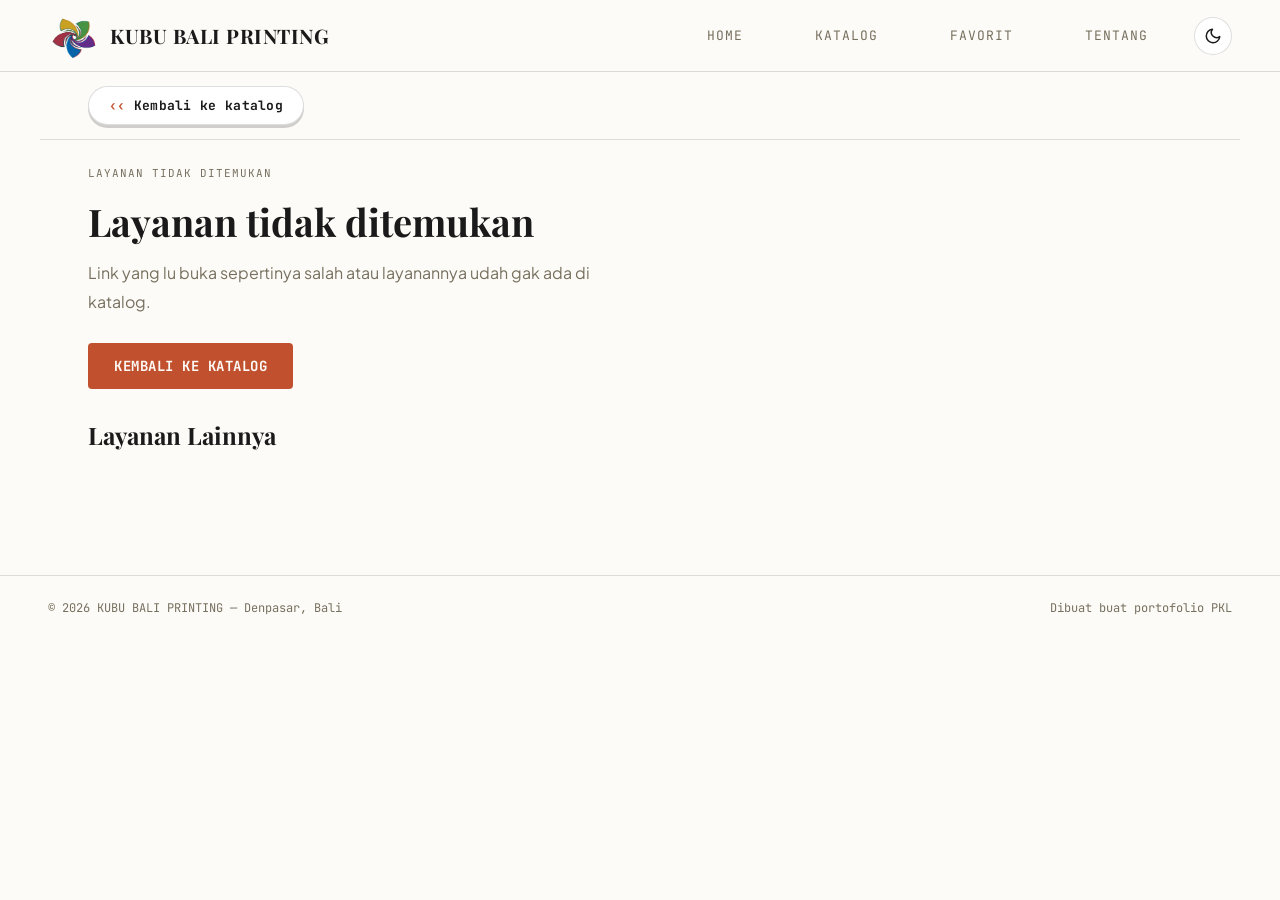
==== commit 50238cb8: "upd" ====
--- a/html/product.html
+++ b/html/product.html
@@ -3,13 +3,13 @@
 <head>
     <meta charset="UTF-8">
     <meta name="viewport" content="width=device-width, initial-scale=1.0">
-    <title>Detail Layanan — CALYAN PRINT</title>
-    <meta name="description" content="Detail layanan cetak dan sablon CALYAN PRINT — order langsung lewat WhatsApp.">
+    <title>Detail Layanan — KUBU BALI PRINTING</title>
+    <meta name="description" content="Detail layanan cetak dan sablon KUBU BALI PRINTING — konsultasikan desain Anda langsung lewat WhatsApp.">
 
     <link rel="icon" href="../gambar/logo.png" type="image/png">
     <link rel="preconnect" href="https://fonts.googleapis.com">
     <link rel="preconnect" href="https://fonts.gstatic.com" crossorigin>
-    <link href="https://fonts.googleapis.com/css2?family=Space+Grotesk:wght@500;700&family=JetBrains+Mono:wght@400;600&family=Inter:wght@400;500&display=swap" rel="stylesheet">
+    <link href="https://fonts.googleapis.com/css2?family=Playfair+Display:ital,wght@0,600;0,700;0,900;1,700&family=Plus+Jakarta+Sans:wght@400;500;600;700&family=JetBrains+Mono:wght@400;500;600&display=swap" rel="stylesheet">
 
     <link rel="stylesheet" href="../style.css">
 
@@ -17,9 +17,9 @@
     <script>
         (function(){
             var saved = localStorage.getItem('calyanprint-theme');
-            var theme = saved || (window.matchMedia('(prefers-color-scheme: light)').matches ? 'light' : 'dark');
-            if(theme === 'light'){
-                document.documentElement.setAttribute('data-theme','light');
+            var theme = saved || (window.matchMedia('(prefers-color-scheme: dark)').matches ? 'dark' : 'light');
+            if(theme === 'dark'){
+                document.documentElement.setAttribute('data-theme','dark');
             }
         })();
     </script>
@@ -30,8 +30,8 @@
 
     <nav>
         <div class="logo">
-            <img id="LogoGambar" src="../gambar/logo.png" alt="CALYAN PRINT">
-            CALYAN PRINT
+            <img id="LogoGambar" src="../gambar/logo.png" alt="KUBU BALI PRINTING">
+            KUBU BALI PRINTING
         </div>
 
         <div class="nav-right">
@@ -74,7 +74,7 @@
             <div class="spec-table" id="pSpecs"></div>
 
             <div class="product-actions">
-                <a class="hero-cta" id="pOrder" href="#" target="_blank">Order via WhatsApp</a>
+                <a class="hero-cta" id="pOrder" href="#" target="_blank">Konsultasikan Desain Anda <span class="cta-arrow" aria-hidden="true">→</span></a>
 
                 <button type="button" class="card-fav-btn pdp-fav-btn" id="pFavBtn" aria-label="Simpan ke favorit" aria-pressed="false">
                     <svg viewBox="0 0 24 24"><path d="M12 21s-7.6-4.7-10-9.4C0.3 8.3 2 4.4 5.8 4c2-.2 3.8.7 6.2 3 2.4-2.3 4.2-3.2 6.2-3 3.8.4 5.5 4.3 3.8 7.6C19.6 16.3 12 21 12 21Z"/></svg>
@@ -90,7 +90,7 @@
     </section>
 
     <footer>
-        <span>© 2026 CALYAN PRINT — Denpasar, Bali</span>
+        <span>© 2026 KUBU BALI PRINTING — Denpasar, Bali</span>
         <span>Dibuat buat portofolio PKL</span>
     </footer>
 
--- a/style.css
+++ b/style.css
@@ -1,55 +1,62 @@
 /* ================================================================
-   CALYAN PRINT — design tokens
-   Palette   : ink #1B1D24 / surface #23262F / paper #F0EDE4
-               amber #F5A623 (accent) / teal #3ECF8E (status)
-   Type      : Space Grotesk (display) / JetBrains Mono (spec-tags)
-               Inter (body)
+   KUBU BALI PRINTING — design tokens
+   Palette   : krem hangat #FDFBF7 / arang #1A1A1A / aksen terakota #C1502E
+               sekunder zaitun tua #5C6E4A
+   Type      : Playfair Display (display, serif-editorial)
+               Plus Jakarta Sans (body) / JetBrains Mono (spec-tags)
    Signature : layanan ditampilkan sebagai "inventory tag" bernomor
-               stok + ticker spesifikasi berjalan di bawah hero
+               stok + ticker spesifikasi berjalan di bawah hero —
+               dibungkus dalam nuansa studio kreatif yang hangat,
+               bukan template teknologi dingin.
 ================================================================= */
 
 :root{
-    --ink:#1B1D24;
-    --ink-rgb:27,29,36;
-    --surface:#23262F;
-    --surface-raised:#2B2E38;
-    --paper:#1E2029;
-    --paper-ink:#F0EDE4;
-    --amber:#F5A623;
-    --teal:#3ECF8E;
-    --teal-deep:#0F5C63;
-    --text:#F0EDE4;
-    --muted:#8F93A0;
-    --muted-paper:#8F93A0;
-    --rule:#383B46;
-    --rule-paper:#383B46;
-
-    /* nilai tetap — dipakai di atas warna aksen (amber) yang
-       tidak ikut berubah antara night mode & light mode */
-    --ink-fixed:#1B1D24;
-
-    --font-display:'Space Grotesk', sans-serif;
+    --ink:#FDFBF7;
+    --ink-rgb:253,251,247;
+    --surface:#FFFFFF;
+    --surface-raised:#F4EEE2;
+    --paper:#F3ECDD;
+    --paper-ink:#1A1A1A;
+    --amber:#C1502E;
+    --teal:#5C6E4A;
+    --teal-deep:#3E4A32;
+    --text:#1A1A1A;
+    --muted:#77705F;
+    --muted-paper:#77705F;
+    --rule:rgba(26,26,26,0.14);
+    --rule-paper:rgba(26,26,26,0.16);
+    --status-tutup:#B3432E;
+
+    /* nilai tetap — dipakai di atas warna aksen (terakota) yang
+       tidak ikut berubah antara mode terang & gelap */
+    --ink-fixed:#FDFBF7;
+
+    --font-display:'Playfair Display', serif;
     --font-mono:'JetBrains Mono', monospace;
-    --font-body:'Inter', sans-serif;
+    --font-body:'Plus Jakarta Sans', sans-serif;
+
+    color-scheme:light;
+}
+
+/* ================= MODE GELAP (opsional, studio malam) ================= */
+:root[data-theme="dark"]{
+    --ink:#201D18;
+    --ink-rgb:32,29,24;
+    --surface:#2B2620;
+    --surface-raised:#352F27;
+    --paper:#1A1713;
+    --paper-ink:#F3ECDD;
+    --amber:#E0824A;
+    --teal:#8FA06B;
+    --teal-deep:#5C6E4A;
+    --text:#F3ECDD;
+    --muted:#B2A995;
+    --muted-paper:#B2A995;
+    --rule:rgba(243,236,221,0.14);
+    --rule-paper:rgba(243,236,221,0.16);
+    --status-tutup:#E0704F;
 
     color-scheme:dark;
-}
-
-/* ================= LIGHT MODE ================= */
-:root[data-theme="light"]{
-    --ink:#FAF9F5;
-    --ink-rgb:250,249,245;
-    --surface:#FFFFFF;
-    --surface-raised:#F3F1E9;
-    --paper:#F0EDE4;
-    --paper-ink:#1B1D24;
-    --text:#1B1D24;
-    --muted:#6B6F7A;
-    --muted-paper:#6B6F7A;
-    --rule:#E2DECF;
-    --rule-paper:#D8D3C4;
-
-    color-scheme:light;
 }
 
 /* ================= RESET ================= */
@@ -251,11 +258,11 @@
     display:none;
 }
 
-:root[data-theme="light"] .theme-toggle .icon-sun{
+:root[data-theme="dark"] .theme-toggle .icon-sun{
     display:block;
 }
 
-:root[data-theme="light"] .theme-toggle .icon-moon{
+:root[data-theme="dark"] .theme-toggle .icon-moon{
     display:none;
 }
 
@@ -325,7 +332,7 @@
     padding-top:72px;
     padding-bottom:0;
     background:
-        radial-gradient(circle at 85% 20%, rgba(245,166,35,0.08), transparent 45%),
+        radial-gradient(circle at 85% 20%, rgba(193,80,46,0.08), transparent 45%),
         var(--ink);
 }
 
@@ -356,7 +363,7 @@
     position:absolute;
     inset:0;
     background:
-        radial-gradient(circle at 85% 20%, rgba(245,166,35,0.10), transparent 45%),
+        radial-gradient(circle at 85% 20%, rgba(193,80,46,0.10), transparent 45%),
         linear-gradient(180deg, rgba(var(--ink-rgb),0.55) 0%, rgba(var(--ink-rgb),0.78) 65%, var(--ink) 100%);
 }
 
@@ -364,10 +371,10 @@
     position:relative;
     z-index:1;
     flex:1;
-    display:flex;
-    align-items:center;
-    justify-content:space-between;
-    gap:60px;
+    display:grid;
+    grid-template-columns:1.2fr 0.8fr;
+    align-items:end;
+    column-gap:60px;
     max-width:1200px;
     margin:0 auto;
     width:100%;
@@ -376,14 +383,19 @@
 
 .hero-eyebrow{
     font-family:var(--font-mono);
-    font-size:13px;
+    font-size:12px;
     color:var(--teal);
-    letter-spacing:2px;
+    letter-spacing:1.5px;
     text-transform:uppercase;
-    margin-bottom:20px;
-    display:flex;
+    margin-bottom:24px;
+    display:inline-flex;
     align-items:center;
     gap:10px;
+
+    padding:8px 16px 8px 14px;
+    border:1px solid var(--rule);
+    border-radius:50px;
+    background:var(--surface);
 }
 
 .hero-eyebrow::before{
@@ -400,12 +412,12 @@
 }
 
 .hero-eyebrow.status-tutup{
-    color:#E2554A;
+    color:var(--status-tutup);
 }
 
 .hero-eyebrow.status-tutup::before{
-    background:#E2554A;
-    box-shadow:0 0 8px #E2554A;
+    background:var(--status-tutup);
+    box-shadow:0 0 8px var(--status-tutup);
 }
 
 .hero-text h1{
@@ -429,12 +441,20 @@
     line-height:1.6;
 }
 
+.hero-cta-group{
+    display:flex;
+    flex-wrap:wrap;
+    align-items:center;
+    gap:16px;
+    margin-top:36px;
+}
+
 .hero-cta{
     display:inline-flex;
     align-items:center;
     gap:10px;
 
-    margin-top:36px;
+    margin-top:8px;
     padding:14px 26px;
 
     background:var(--amber);
@@ -448,23 +468,57 @@
     text-decoration:none;
 
     border-radius:4px;
-    transition:transform .2s ease, box-shadow .2s ease;
+    transition:transform .25s ease, box-shadow .25s ease, background-color .25s ease;
 }
 
 .hero-cta:hover{
     transform:translateY(-3px);
-    box-shadow:0 10px 24px rgba(245,166,35,0.25);
+    box-shadow:0 14px 28px -8px rgba(193,80,46,0.4);
+}
+
+.hero-cta .cta-arrow{
+    display:inline-block;
+    transition:transform .25s ease;
+}
+
+.hero-cta:hover .cta-arrow{
+    transform:translateX(4px);
+}
+
+.hero-cta-ghost{
+    background:transparent;
+    border:1px solid var(--rule);
+    color:var(--text);
+    box-shadow:none;
+}
+
+.hero-cta-ghost:hover{
+    background:var(--surface);
+    border-color:var(--amber);
+    color:var(--amber);
+    box-shadow:none;
 }
 
 .hero-panel{
-    flex-shrink:0;
-    width:280px;
+    width:100%;
+    max-width:290px;
+    justify-self:end;
+    margin-bottom:6px;
 
     background:var(--surface);
     border:1px solid var(--rule);
-    border-radius:10px;
+    border-radius:8px;
+    box-shadow:0 24px 50px -20px rgba(26,26,26,0.22);
 
     padding:24px;
+
+    transform:rotate(-1.1deg);
+    transition:transform .45s cubic-bezier(.2,.8,.2,1), box-shadow .45s ease;
+}
+
+.hero-panel:hover{
+    transform:rotate(0deg) translateY(-4px);
+    box-shadow:0 30px 60px -18px rgba(26,26,26,0.28);
 }
 
 .hero-panel-row{
@@ -497,7 +551,7 @@
 }
 
 .status-tutup{
-    color:#E2554A;
+    color:var(--status-tutup);
 }
 
 /* selector di atas (.hero-panel-row span:last-child) lebih spesifik
@@ -508,7 +562,7 @@
 }
 
 .hero-panel-row span.status-tutup{
-    color:#E2554A;
+    color:var(--status-tutup);
 }
 
 /* spec ticker — signature element */
@@ -650,14 +704,15 @@
 .page-nav-dot.active{
     height:30px;
     background:var(--amber);
-    box-shadow:0 0 10px rgba(245,166,35,0.5);
+    box-shadow:0 0 10px rgba(193,80,46,0.5);
 }
 
 @media (max-width:768px){
     .page-nav{
-        display:none;
-    }
-}
+        display: none;
+    }
+}
+
 /* ================= PRODUCT / BEST SELLER ================= */
 
 #product{
@@ -758,16 +813,22 @@
     position:relative;
     background:var(--surface);
     border:1px solid var(--rule);
-    border-radius:10px;
+    border-radius:6px;
     padding:20px;
 
     cursor:pointer;
-    transition:transform .3s ease, box-shadow .3s ease, background-color .4s ease;
+    transition:transform .35s cubic-bezier(.2,.8,.2,1), box-shadow .35s ease, border-color .3s ease, background-color .4s ease;
 }
 
 .card:hover{
     transform:translateY(-6px);
-    box-shadow:0 20px 40px rgba(0,0,0,0.4);
+    border-color:rgba(26,26,26,0.28);
+    box-shadow:0 22px 40px -14px rgba(26,26,26,0.28);
+}
+
+:root[data-theme="dark"] .card:hover{
+    border-color:rgba(243,236,221,0.3);
+    box-shadow:0 22px 40px -14px rgba(0,0,0,0.55);
 }
 
 /* ================= TOMBOL FAVORIT ("pin" ke localStorage) ================= */
@@ -878,7 +939,7 @@
     padding:50px 24px;
 
     border:1px dashed var(--rule);
-    border-radius:12px;
+    border-radius:8px;
 }
 
 .favorite-empty-icon{
@@ -942,20 +1003,20 @@
     aspect-ratio:1/1;
 
     background:var(--surface-raised);
-    border-radius:8px;
+    border-radius:4px;
 
     display:flex;
     align-items:center;
     justify-content:center;
+    overflow:hidden;
 
     margin-bottom:14px;
-    padding:24px;
 }
 
 .card-image{
     width:100%;
     height:100%;
-    object-fit:contain;
+    object-fit:cover;
 }
 
 .card h3{
@@ -1110,7 +1171,7 @@
 
     background:var(--ink);
     border:1px solid var(--rule);
-    border-radius:14px;
+    border-radius:10px;
 
     display:flex;
     flex-direction:column;
@@ -1245,6 +1306,96 @@
 .about-lead{
     max-width:1200px;
     margin:0 auto;
+}
+
+/* ================= ABOUT — grid narasi + foto studio ================= */
+
+.about-grid{
+    max-width:1200px;
+    margin:0 auto 64px;
+
+    display:grid;
+    grid-template-columns:1.05fr 0.95fr;
+    gap:64px;
+    align-items:center;
+}
+
+.about-copy p{
+    font-size:16px;
+    line-height:1.8;
+    color:var(--muted-paper);
+    max-width:520px;
+}
+
+.about-copy p + p{
+    margin-top:18px;
+}
+
+.about-points{
+    list-style:none;
+    margin-top:28px;
+    display:flex;
+    flex-direction:column;
+    gap:14px;
+}
+
+.about-points li{
+    display:flex;
+    align-items:flex-start;
+    gap:12px;
+
+    font-size:14.5px;
+    line-height:1.6;
+    color:var(--paper-ink);
+}
+
+.about-points li::before{
+    content:"";
+    flex-shrink:0;
+    width:7px;
+    height:7px;
+    margin-top:7px;
+    border-radius:50%;
+    background:var(--amber);
+}
+
+.about-media{
+    position:relative;
+    display:grid;
+    grid-template-columns:1fr 1fr;
+    gap:16px;
+}
+
+.about-media img{
+    width:100%;
+    height:100%;
+    aspect-ratio:3/4;
+    object-fit:cover;
+    border-radius:6px;
+    border:1px solid var(--rule-paper);
+}
+
+.about-media-photo--offset{
+    transform:translateY(28px) rotate(1.2deg);
+}
+
+.about-media-photo--main{
+    transform:rotate(-1deg);
+}
+
+@media (max-width:900px){
+    .about-grid{
+        grid-template-columns:1fr;
+        gap:36px;
+    }
+
+    .about-media{
+        order:-1;
+    }
+
+    .about-media-photo--offset{
+        transform:translateY(14px) rotate(1.2deg);
+    }
 }
 
 .contact-heading{
@@ -1374,7 +1525,7 @@
 
     background:var(--surface);
     border:1px solid var(--rule);
-    border-radius:12px;
+    border-radius:8px;
 
     display:flex;
     align-items:center;
@@ -1663,10 +1814,21 @@
     }
 
     .hero-inner{
+        display:flex;
         flex-direction:column;
         align-items:flex-start;
         gap:36px;
         padding:40px 0;
+    }
+
+    .hero-panel{
+        max-width:100%;
+        justify-self:auto;
+        transform:none;
+    }
+
+    .hero-panel:hover{
+        transform:translateY(-2px);
     }
 
     .hero-text h1{
@@ -1763,7 +1925,6 @@
     }
 
     .card-image-wrap{
-        padding:16px;
         margin-bottom:10px;
         border-radius:6px;
     }
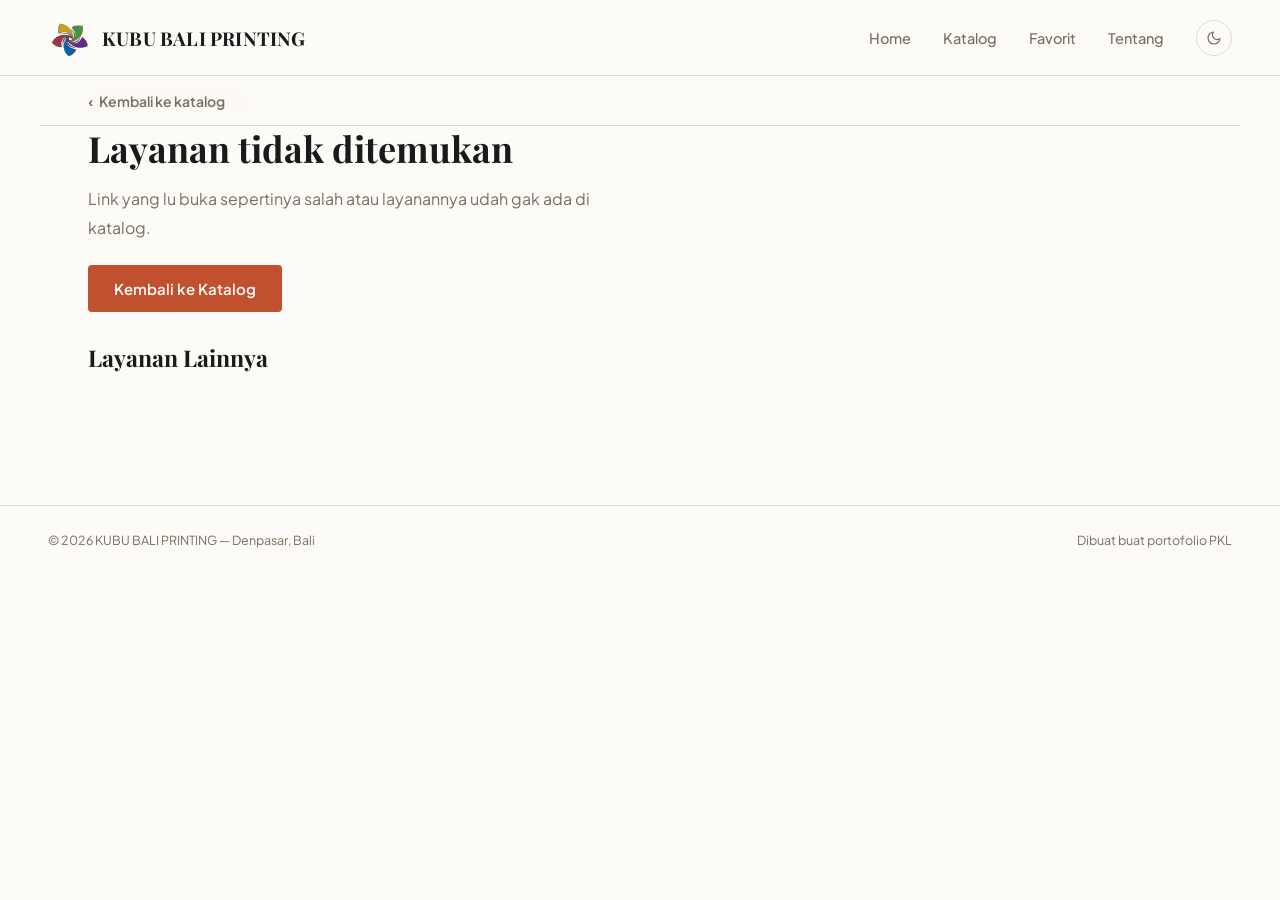
==== commit af88750e: "upd" ====
--- a/html/product.html
+++ b/html/product.html
@@ -9,7 +9,7 @@
     <link rel="icon" href="../gambar/logo.png" type="image/png">
     <link rel="preconnect" href="https://fonts.googleapis.com">
     <link rel="preconnect" href="https://fonts.gstatic.com" crossorigin>
-    <link href="https://fonts.googleapis.com/css2?family=Playfair+Display:ital,wght@0,600;0,700;0,900;1,700&family=Plus+Jakarta+Sans:wght@400;500;600;700&family=JetBrains+Mono:wght@400;500;600&display=swap" rel="stylesheet">
+    <link href="https://fonts.googleapis.com/css2?family=Playfair+Display:ital,wght@0,600;0,700;1,600&family=Plus+Jakarta+Sans:wght@400;500;600;700&display=swap" rel="stylesheet">
 
     <link rel="stylesheet" href="../style.css">
 
@@ -55,7 +55,7 @@
 
     <div class="back-container" id="backContainer">
         <a href="../index.html#product" class="back-btn" id="backToCatalog" aria-label="Kembali ke katalog">
-            <span class="back-btn-arrow">‹‹</span>
+            <span class="back-btn-arrow">‹</span>
             <span class="back-btn-text">Kembali ke katalog</span>
         </a>
     </div>
--- a/style.css
+++ b/style.css
@@ -1,13 +1,10 @@
 /* ================================================================
    KUBU BALI PRINTING — design tokens
-   Palette   : krem hangat #FDFBF7 / arang #1A1A1A / aksen terakota #C1502E
-               sekunder zaitun tua #5C6E4A
-   Type      : Playfair Display (display, serif-editorial)
-               Plus Jakarta Sans (body) / JetBrains Mono (spec-tags)
-   Signature : layanan ditampilkan sebagai "inventory tag" bernomor
-               stok + ticker spesifikasi berjalan di bawah hero —
-               dibungkus dalam nuansa studio kreatif yang hangat,
-               bukan template teknologi dingin.
+   Palette : krem hangat / arang, dengan terakota sebagai SATU aksen
+             (dipakai buat CTA & harga) dan zaitun buat status "buka".
+   Type    : Playfair Display untuk heading, Plus Jakarta Sans untuk
+             semua teks lainnya — nav, harga, spec, tombol. Cuma dua
+             keluarga font, dipakai konsisten di seluruh halaman.
 ================================================================= */
 
 :root{
@@ -19,7 +16,6 @@
     --paper-ink:#1A1A1A;
     --amber:#C1502E;
     --teal:#5C6E4A;
-    --teal-deep:#3E4A32;
     --text:#1A1A1A;
     --muted:#77705F;
     --muted-paper:#77705F;
@@ -27,18 +23,16 @@
     --rule-paper:rgba(26,26,26,0.16);
     --status-tutup:#B3432E;
 
-    /* nilai tetap — dipakai di atas warna aksen (terakota) yang
-       tidak ikut berubah antara mode terang & gelap */
+    /* nilai tetap — dipakai di atas warna aksen yang tidak ikut
+       berubah antara mode terang & gelap */
     --ink-fixed:#FDFBF7;
 
     --font-display:'Playfair Display', serif;
-    --font-mono:'JetBrains Mono', monospace;
     --font-body:'Plus Jakarta Sans', sans-serif;
 
     color-scheme:light;
 }
 
-/* ================= MODE GELAP (opsional, studio malam) ================= */
 :root[data-theme="dark"]{
     --ink:#201D18;
     --ink-rgb:32,29,24;
@@ -48,7 +42,6 @@
     --paper-ink:#F3ECDD;
     --amber:#E0824A;
     --teal:#8FA06B;
-    --teal-deep:#5C6E4A;
     --text:#F3ECDD;
     --muted:#B2A995;
     --muted-paper:#B2A995;
@@ -67,13 +60,10 @@
     box-sizing:border-box;
 }
 
-/* ================= TRANSISI TEMA (night mode ⇄ light mode) ================= */
-/* biar pergantian warna pas toggle kerasa smooth, bukan langsung "jedug" */
-
 *,
 *::before,
 *::after{
-    transition:background-color .4s ease, border-color .4s ease, color .4s ease, fill .4s ease, stroke .4s ease;
+    transition:background-color .3s ease, border-color .3s ease, color .3s ease;
 }
 
 html{
@@ -85,6 +75,7 @@
     background:var(--ink);
     color:var(--text);
     overflow-x:hidden;
+    -webkit-font-smoothing:antialiased;
 }
 
 img{
@@ -101,11 +92,20 @@
     color:var(--ink-fixed);
 }
 
+@media (prefers-reduced-motion:reduce){
+    *,
+    *::before,
+    *::after{
+        transition-duration:0.01ms !important;
+        animation-duration:0.01ms !important;
+    }
+}
+
 /* ================= NAVBAR ================= */
 
 nav{
     width:100%;
-    height:72px;
+    height:76px;
 
     display:flex;
     justify-content:space-between;
@@ -113,8 +113,8 @@
 
     padding:0 48px;
 
-    background:rgba(var(--ink-rgb),0.9);
-    backdrop-filter:blur(8px);
+    background:rgba(var(--ink-rgb),0.92);
+    backdrop-filter:blur(6px);
     border-bottom:1px solid var(--rule);
 
     position:fixed;
@@ -125,9 +125,9 @@
 
 .logo{
     font-family:var(--font-display);
-    font-size:20px;
+    font-size:19px;
     font-weight:700;
-    letter-spacing:0.5px;
+    letter-spacing:0.2px;
 
     display:flex;
     align-items:center;
@@ -135,108 +135,63 @@
 }
 
 #LogoGambar{
-    width:50px;
-    height:50px;
+    width:42px;
+    height:42px;
     object-fit:contain;
 }
 
 .nav-right{
     display:flex;
     align-items:center;
-    gap:28px;
+    gap:32px;
 }
 
 .nav-menu{
     display:flex;
     align-items:center;
-    gap:36px;
+    gap:32px;
 
     list-style:none;
 }
 
-.nav-menu li{
-    display:flex;
-    align-items:center;
-    gap:7px;
-}
-
-/* titik status "lagi di sini" — bahasa visual sama kayak status jam
-   buka di hero (dot teal nyala), biar kesannya nyambung satu tema */
-.nav-menu li.active::before{
-    content:"";
-    width:6px;
-    height:6px;
-    flex-shrink:0;
-    border-radius:50%;
-    background:var(--teal);
-    box-shadow:0 0 8px var(--teal);
-}
-
 .nav-menu a{
-    font-family:var(--font-mono);
-    font-size:13px;
-    text-transform:uppercase;
-    letter-spacing:1px;
+    font-family:var(--font-body);
+    font-size:14.5px;
+    font-weight:500;
 
     color:var(--muted);
     text-decoration:none;
 
     transition:color .2s ease;
-    position:relative;
-}
-
-.nav-menu a::before{
-    content:"[ ";
-    color:var(--amber);
-    opacity:0;
-    transition:opacity .2s ease;
-}
-
-.nav-menu a::after{
-    content:" ]";
-    color:var(--amber);
-    opacity:0;
-    transition:opacity .2s ease;
 }
 
 .nav-menu a:hover{
     color:var(--text);
 }
 
-.nav-menu a:hover::before,
-.nav-menu a:hover::after{
-    opacity:1;
-}
-
-/* ================= NAV ACTIVE (posisi kita sekarang di halaman) ================= */
-
 .nav-menu a.active{
     color:var(--amber);
-}
-
-.nav-menu a.active::before,
-.nav-menu a.active::after{
-    opacity:1;
-}
-
-/* ================= THEME TOGGLE (night mode / light mode) ================= */
+    font-weight:600;
+}
+
+/* ================= THEME TOGGLE ================= */
 
 .theme-toggle{
     flex-shrink:0;
-    width:38px;
-    height:38px;
+    width:36px;
+    height:36px;
     border-radius:50%;
 
     display:flex;
     align-items:center;
     justify-content:center;
 
-    background:var(--surface);
+    background:transparent;
     border:1px solid var(--rule);
-    color:var(--text);
+    color:var(--muted);
 
     cursor:pointer;
-    transition:border-color .2s ease, color .2s ease, background .2s ease;
+    transition:border-color .2s ease, color .2s ease;
 }
 
 .theme-toggle:hover{
@@ -245,59 +200,53 @@
 }
 
 .theme-toggle svg{
-    width:18px;
-    height:18px;
-    stroke:currentColor;
-    fill:none;
-    stroke-width:2;
-    stroke-linecap:round;
-    stroke-linejoin:round;
-}
-
-.theme-toggle .icon-sun{
-    display:none;
-}
-
-:root[data-theme="dark"] .theme-toggle .icon-sun{
-    display:block;
-}
-
-:root[data-theme="dark"] .theme-toggle .icon-moon{
-    display:none;
-}
-
-/* ================= NAV TOGGLE (PANAH DROPDOWN — MOBILE ONLY) ================= */
-/* disembunyikan di desktop, nav-menu tetap tampil horizontal seperti biasa */
-
-.nav-toggle{
-    display:none;
-    flex-shrink:0;
-    width:38px;
-    height:38px;
-    border-radius:50%;
-
-    align-items:center;
-    justify-content:center;
-
-    background:var(--surface);
-    border:1px solid var(--rule);
-    color:var(--text);
-
-    cursor:pointer;
-    transition:border-color .2s ease, color .2s ease, transform .25s ease;
-}
-
-.nav-toggle:hover{
-    border-color:var(--amber);
-    color:var(--amber);
-}
-
-.nav-toggle svg{
     width:16px;
     height:16px;
     stroke:currentColor;
     fill:none;
-    stroke-width:2;
+    stroke-width:1.75;
+    stroke-linecap:round;
+    stroke-linejoin:round;
+}
+
+.theme-toggle .icon-sun{
+    display:none;
+}
+
+:root[data-theme="dark"] .theme-toggle .icon-sun{
+    display:block;
+}
+
+:root[data-theme="dark"] .theme-toggle .icon-moon{
+    display:none;
+}
+
+/* ================= NAV TOGGLE (mobile) ================= */
+
+.nav-toggle{
+    display:none;
+    flex-shrink:0;
+    width:36px;
+    height:36px;
+
+    align-items:center;
+    justify-content:center;
+
+    background:transparent;
+    border:1px solid var(--rule);
+    border-radius:50%;
+    color:var(--muted);
+
+    cursor:pointer;
+    transition:border-color .2s ease, color .2s ease, transform .25s ease;
+}
+
+.nav-toggle svg{
+    width:15px;
+    height:15px;
+    stroke:currentColor;
+    fill:none;
+    stroke-width:1.75;
     stroke-linecap:round;
     stroke-linejoin:round;
     transition:transform .25s ease;
@@ -310,14 +259,18 @@
 /* ================= SECTION ================= */
 
 section{
-    padding:100px 48px;
-    scroll-margin-top:72px;
-}
-
-#home,
-#product,
-#about{
+    padding:110px 48px;
+    scroll-margin-top:76px;
+}
+
+#home{
     min-height:100vh;
+}
+
+@supports (height:100svh){
+    #home{
+        min-height:100svh;
+    }
 }
 
 /* ================= HOME / HERO ================= */
@@ -326,22 +279,10 @@
     position:relative;
     overflow:hidden;
     display:flex;
-    flex-direction:column;
-    justify-content:center;
-    gap:0;
-    padding-top:72px;
-    padding-bottom:0;
-    background:
-        radial-gradient(circle at 85% 20%, rgba(193,80,46,0.08), transparent 45%),
-        var(--ink);
-}
-
-/* ================= HERO BACKGROUND (gambar / video) =================
-   Wadah kosong secara default — cuma keliatan gradient/warna --ink di
-   atas. Begitu java/herobg.js nyuntik <img> atau <video> ke dalamnya
-   (lihat konfigurasi HERO_BACKGROUND di file itu), media itu otomatis
-   ngisi penuh section Home di belakang teks & panel, videonya autoplay,
-   muted, loop, biar jalan sendiri tanpa diklik. */
+    align-items:center;
+    padding-top:76px;
+    background:var(--ink);
+}
 
 .hero-bg{
     position:absolute;
@@ -362,53 +303,40 @@
 .hero-bg-overlay{
     position:absolute;
     inset:0;
-    background:
-        radial-gradient(circle at 85% 20%, rgba(193,80,46,0.10), transparent 45%),
-        linear-gradient(180deg, rgba(var(--ink-rgb),0.55) 0%, rgba(var(--ink-rgb),0.78) 65%, var(--ink) 100%);
+    background:linear-gradient(180deg, rgba(var(--ink-rgb),0.5) 0%, rgba(var(--ink-rgb),0.82) 70%, var(--ink) 100%);
 }
 
 .hero-inner{
     position:relative;
     z-index:1;
-    flex:1;
     display:grid;
-    grid-template-columns:1.2fr 0.8fr;
+    grid-template-columns:1.3fr 0.7fr;
     align-items:end;
-    column-gap:60px;
+    column-gap:64px;
     max-width:1200px;
     margin:0 auto;
     width:100%;
-    padding:60px 0;
+    padding:70px 0;
 }
 
 .hero-eyebrow{
-    font-family:var(--font-mono);
-    font-size:12px;
+    font-family:var(--font-body);
+    font-size:13px;
+    font-weight:600;
     color:var(--teal);
-    letter-spacing:1.5px;
-    text-transform:uppercase;
-    margin-bottom:24px;
+    letter-spacing:0.2px;
+    margin-bottom:22px;
     display:inline-flex;
     align-items:center;
-    gap:10px;
-
-    padding:8px 16px 8px 14px;
-    border:1px solid var(--rule);
-    border-radius:50px;
-    background:var(--surface);
+    gap:8px;
 }
 
 .hero-eyebrow::before{
     content:"";
-    width:8px;
-    height:8px;
+    width:6px;
+    height:6px;
     border-radius:50%;
     background:var(--teal);
-    box-shadow:0 0 8px var(--teal);
-}
-
-.hero-eyebrow.status-buka{
-    color:var(--teal);
 }
 
 .hero-eyebrow.status-tutup{
@@ -417,28 +345,27 @@
 
 .hero-eyebrow.status-tutup::before{
     background:var(--status-tutup);
-    box-shadow:0 0 8px var(--status-tutup);
 }
 
 .hero-text h1{
     font-family:var(--font-display);
-    font-size:clamp(40px,6vw,64px);
+    font-size:clamp(38px,5.5vw,60px);
     font-weight:700;
-    line-height:1.05;
-    max-width:560px;
-}
-
-.hero-text h1 span{
+    line-height:1.1;
+    max-width:600px;
+}
+
+.hero-text h1 em{
+    font-style:italic;
     color:var(--amber);
 }
 
 .hero-text p{
-    font-family:var(--font-mono);
-    font-size:15px;
+    font-size:16px;
     color:var(--muted);
-    max-width:420px;
-    margin-top:24px;
-    line-height:1.6;
+    max-width:440px;
+    margin-top:22px;
+    line-height:1.65;
 }
 
 .hero-cta-group{
@@ -446,7 +373,7 @@
     flex-wrap:wrap;
     align-items:center;
     gap:16px;
-    margin-top:36px;
+    margin-top:34px;
 }
 
 .hero-cta{
@@ -454,71 +381,55 @@
     align-items:center;
     gap:10px;
 
-    margin-top:8px;
     padding:14px 26px;
 
     background:var(--amber);
     color:var(--ink-fixed);
 
-    font-family:var(--font-mono);
-    font-weight:700;
-    font-size:14px;
-    letter-spacing:0.5px;
-    text-transform:uppercase;
+    font-family:var(--font-body);
+    font-weight:600;
+    font-size:15px;
     text-decoration:none;
 
     border-radius:4px;
-    transition:transform .25s ease, box-shadow .25s ease, background-color .25s ease;
+    transition:transform .2s ease, background-color .2s ease;
 }
 
 .hero-cta:hover{
-    transform:translateY(-3px);
-    box-shadow:0 14px 28px -8px rgba(193,80,46,0.4);
+    transform:translateY(-2px);
 }
 
 .hero-cta .cta-arrow{
     display:inline-block;
-    transition:transform .25s ease;
+    transition:transform .2s ease;
 }
 
 .hero-cta:hover .cta-arrow{
-    transform:translateX(4px);
+    transform:translateX(3px);
 }
 
 .hero-cta-ghost{
     background:transparent;
     border:1px solid var(--rule);
     color:var(--text);
-    box-shadow:none;
 }
 
 .hero-cta-ghost:hover{
-    background:var(--surface);
     border-color:var(--amber);
     color:var(--amber);
-    box-shadow:none;
+    background:transparent;
 }
 
 .hero-panel{
     width:100%;
-    max-width:290px;
+    max-width:280px;
     justify-self:end;
-    margin-bottom:6px;
 
     background:var(--surface);
     border:1px solid var(--rule);
-    border-radius:8px;
-    box-shadow:0 24px 50px -20px rgba(26,26,26,0.22);
-
-    padding:24px;
-
-    transform:rotate(-1.1deg);
-    transition:transform .45s cubic-bezier(.2,.8,.2,1), box-shadow .45s ease;
-}
-
-.hero-panel:hover{
-    transform:rotate(0deg) translateY(-4px);
-    box-shadow:0 30px 60px -18px rgba(26,26,26,0.28);
+    border-radius:6px;
+
+    padding:22px 24px;
 }
 
 .hero-panel-row{
@@ -529,8 +440,7 @@
     padding:10px 0;
     border-bottom:1px solid var(--rule);
 
-    font-family:var(--font-mono);
-    font-size:13px;
+    font-size:13.5px;
 }
 
 .hero-panel-row:last-child{
@@ -554,9 +464,6 @@
     color:var(--status-tutup);
 }
 
-/* selector di atas (.hero-panel-row span:last-child) lebih spesifik
-   dan bikin warna status ketiban jadi putih, jadi ditimpa lagi di sini
-   biar dot & tulisan Buka/Tutup di panel kanan ikut berwarna */
 .hero-panel-row span.status-buka{
     color:var(--teal);
 }
@@ -565,161 +472,12 @@
     color:var(--status-tutup);
 }
 
-/* spec ticker — signature element */
-
-.ticker{
-    position:relative;
-    z-index:1;
-    width:100%;
-    overflow:hidden;
-
-    background:var(--surface);
-    border-top:1px solid var(--rule);
-    border-bottom:1px solid var(--rule);
-
-    padding:14px 0;
-}
-
-.ticker-track{
-    display:flex;
-    width:max-content;
-    animation:scroll-ticker 28s linear infinite;
-}
-
-.ticker-track span{
-    font-family:var(--font-mono);
-    font-size:13px;
-    color:var(--muted);
-    white-space:nowrap;
-    padding:0 28px;
-    border-right:1px solid var(--rule);
-}
-
-.ticker-track span b{
-    color:var(--amber);
-    font-weight:600;
-}
-
-@keyframes scroll-ticker{
-    from{ transform:translateX(0); }
-    to{ transform:translateX(-50%); }
-}
-
-@media (prefers-reduced-motion:reduce){
-    .ticker-track{
-        animation:none;
-        overflow-x:auto;
-    }
-
-    *,
-    *::before,
-    *::after{
-        transition-duration:0.01ms !important;
-    }
-}
-
-/* ================= PAGE NAVIGATOR (titik posisi halaman, kanan layar) =================
-   Nempel fixed di kanan, isinya panah atas/bawah + titik per section
-   (Home/Katalog/Favorit/Tentang). Titik yang lagi aktif jadi pill
-   amber lebih panjang, sisanya oval abu-abu kecil — bahasa visual yang
-   sama kayak titik status "lagi di sini" di navbar, cuma versi vertikal. */
-
-.page-nav{
-    position:fixed;
-    top:50%;
-    right:22px;
-    transform:translateY(-50%);
-    z-index:500;
-
-    display:flex;
-    flex-direction:column;
-    align-items:center;
-    gap:14px;
-}
-
-.page-nav-arrow{
-    flex-shrink:0;
-    width:34px;
-    height:34px;
-    border-radius:50%;
-
-    display:flex;
-    align-items:center;
-    justify-content:center;
-
-    background:var(--surface);
-    border:1px solid var(--rule);
-    color:var(--muted);
-
-    cursor:pointer;
-    transition:border-color .2s ease, color .2s ease, background .2s ease, opacity .2s ease;
-}
-
-.page-nav-arrow:hover{
-    border-color:var(--amber);
-    color:var(--amber);
-}
-
-.page-nav-arrow svg{
-    width:16px;
-    height:16px;
-    stroke:currentColor;
-    fill:none;
-    stroke-width:2;
-    stroke-linecap:round;
-    stroke-linejoin:round;
-}
-
-.page-nav-arrow.is-disabled{
-    opacity:.35;
-    pointer-events:none;
-}
-
-.page-nav-dots{
-    display:flex;
-    flex-direction:column;
-    align-items:center;
-    gap:12px;
-    padding:4px 0;
-}
-
-.page-nav-dot{
-    flex-shrink:0;
-    width:8px;
-    height:8px;
-    padding:0;
-    border:none;
-    border-radius:999px;
-
-    background:var(--rule);
-    cursor:pointer;
-
-    transition:height .3s ease, background .3s ease, box-shadow .3s ease;
-}
-
-.page-nav-dot:hover{
-    background:var(--muted);
-}
-
-.page-nav-dot.active{
-    height:30px;
-    background:var(--amber);
-    box-shadow:0 0 10px rgba(193,80,46,0.5);
-}
-
-@media (max-width:768px){
-    .page-nav{
-        display: none;
-    }
-}
-
 /* ================= PRODUCT / BEST SELLER ================= */
 
 #product{
     background:var(--ink);
-    min-height:auto;
-    padding-top:80px;
-    padding-bottom:40px;
+    padding-top:90px;
+    padding-bottom:50px;
 }
 
 .section-head{
@@ -728,28 +486,30 @@
     justify-content:space-between;
     gap:20px;
     max-width:1200px;
-    margin:0 auto 12px;
+    margin:0 auto 14px;
+}
+
+.section-head--spaced{
+    margin-top:64px;
 }
 
 .section-head h2{
     font-family:var(--font-display);
-    font-size:32px;
+    font-size:30px;
     font-weight:700;
-    letter-spacing:0.5px;
 }
 
 .section-index{
-    font-family:var(--font-mono);
+    font-family:var(--font-body);
     color:var(--muted);
     font-size:13px;
-}
-
-/* ================= TOMBOL "LIHAT KATALOG" (shortcut ke modal katalog penuh) ================= */
+    text-transform:capitalize;
+}
 
 .section-head-actions{
     display:flex;
     align-items:center;
-    gap:14px;
+    gap:16px;
     flex-wrap:wrap;
     justify-content:flex-end;
 }
@@ -759,22 +519,21 @@
     align-items:center;
     gap:6px;
 
-    padding:8px 16px;
-
-    background:transparent;
-    border:1px solid var(--rule);
-    border-radius:50px;
-    color:var(--muted);
-
-    font-family:var(--font-mono);
-    font-size:12px;
+    padding:0;
+
+    background:none;
+    border:none;
+    color:var(--text);
+
+    font-family:var(--font-body);
+    font-size:13.5px;
     font-weight:600;
-    letter-spacing:0.4px;
-    text-transform:uppercase;
-    white-space:nowrap;
     cursor:pointer;
-
-    transition:border-color .2s ease, color .2s ease, transform .2s ease;
+    text-decoration:underline;
+    text-decoration-color:var(--rule);
+    text-underline-offset:3px;
+
+    transition:color .2s ease, text-decoration-color .2s ease;
 }
 
 .view-catalog-btn span{
@@ -783,21 +542,12 @@
 }
 
 .view-catalog-btn:hover{
-    border-color:var(--amber);
     color:var(--amber);
+    text-decoration-color:var(--amber);
 }
 
 .view-catalog-btn:hover span{
     transform:translateX(3px);
-}
-
-.section-sub{
-    max-width:1200px;
-    margin:0 auto 40px;
-
-    font-family:var(--font-mono);
-    font-size:13px;
-    color:var(--muted);
 }
 
 .card-container{
@@ -806,7 +556,7 @@
 
     display:grid;
     grid-template-columns:repeat(3,1fr);
-    gap:20px;
+    gap:24px;
 }
 
 .card{
@@ -814,24 +564,18 @@
     background:var(--surface);
     border:1px solid var(--rule);
     border-radius:6px;
-    padding:20px;
+    padding:18px;
 
     cursor:pointer;
-    transition:transform .35s cubic-bezier(.2,.8,.2,1), box-shadow .35s ease, border-color .3s ease, background-color .4s ease;
+    transition:transform .25s ease, border-color .2s ease;
 }
 
 .card:hover{
-    transform:translateY(-6px);
-    border-color:rgba(26,26,26,0.28);
-    box-shadow:0 22px 40px -14px rgba(26,26,26,0.28);
-}
-
-:root[data-theme="dark"] .card:hover{
-    border-color:rgba(243,236,221,0.3);
-    box-shadow:0 22px 40px -14px rgba(0,0,0,0.55);
-}
-
-/* ================= TOMBOL FAVORIT ("pin" ke localStorage) ================= */
+    transform:translateY(-4px);
+    border-color:var(--amber);
+}
+
+/* ================= TOMBOL FAVORIT ================= */
 
 .card-fav-btn{
     position:absolute;
@@ -839,32 +583,30 @@
     right:14px;
     z-index:6;
 
-    width:34px;
-    height:34px;
+    width:32px;
+    height:32px;
     border-radius:50%;
 
     display:flex;
     align-items:center;
     justify-content:center;
 
-    background:rgba(var(--ink-rgb),0.55);
-    backdrop-filter:blur(6px);
+    background:rgba(var(--ink-rgb),0.65);
     border:1px solid var(--rule);
     color:var(--muted);
 
     cursor:pointer;
-    transition:background-color .2s ease, border-color .2s ease, color .2s ease, transform .2s ease;
+    transition:border-color .2s ease, color .2s ease;
 }
 
 .card-fav-btn svg{
-    width:16px;
-    height:16px;
+    width:15px;
+    height:15px;
     fill:none;
     stroke:currentColor;
-    stroke-width:2;
+    stroke-width:1.75;
     stroke-linecap:round;
     stroke-linejoin:round;
-    transition:fill .2s ease;
 }
 
 .card-fav-btn span{
@@ -874,7 +616,6 @@
 .card-fav-btn:hover{
     border-color:var(--amber);
     color:var(--amber);
-    transform:scale(1.08);
 }
 
 .card-fav-btn.active{
@@ -887,18 +628,12 @@
     fill:currentColor;
 }
 
-/* varian tombol favorit di halaman detail produk — pill dengan label teks */
-
 .product-actions{
     display:flex;
     align-items:center;
     gap:14px;
     flex-wrap:wrap;
-    margin-top:10px;
-}
-
-.product-actions .hero-cta{
-    margin-top:0;
+    margin-top:6px;
 }
 
 .pdp-fav-btn{
@@ -906,25 +641,22 @@
     width:auto;
     height:auto;
     border-radius:50px;
-    padding:14px 24px;
+    padding:14px 22px;
     gap:8px;
 }
 
 .pdp-fav-btn svg{
-    width:17px;
-    height:17px;
+    width:16px;
+    height:16px;
 }
 
 .pdp-fav-btn span{
     display:inline;
-    font-family:var(--font-mono);
-    font-size:13px;
-    font-weight:700;
-    letter-spacing:0.5px;
-    text-transform:uppercase;
-}
-
-/* ================= SEKSI FAVORIT SAYA ================= */
+    font-size:14px;
+    font-weight:600;
+}
+
+/* ================= FAVORIT SAYA ================= */
 
 .favorite-empty{
     max-width:1200px;
@@ -936,46 +668,43 @@
     text-align:center;
     gap:14px;
 
-    padding:50px 24px;
+    padding:60px 24px;
 
     border:1px dashed var(--rule);
-    border-radius:8px;
+    border-radius:6px;
 }
 
 .favorite-empty-icon{
-    width:44px;
-    height:44px;
+    width:40px;
+    height:40px;
     border-radius:50%;
 
     display:flex;
     align-items:center;
     justify-content:center;
 
-    background:var(--surface);
     border:1px solid var(--rule);
     color:var(--muted);
 }
 
 .favorite-empty-icon svg{
-    width:20px;
-    height:20px;
+    width:18px;
+    height:18px;
     fill:none;
     stroke:currentColor;
-    stroke-width:2;
+    stroke-width:1.75;
 }
 
 .favorite-empty p{
-    font-family:var(--font-mono);
-    font-size:13px;
+    font-size:14px;
     color:var(--muted);
     max-width:360px;
 }
 
 #favorite{
     background:var(--ink);
-    min-height:auto;
     padding-top:40px;
-    padding-bottom:60px;
+    padding-bottom:70px;
 }
 
 .card a{
@@ -987,15 +716,11 @@
 }
 
 .card-stock{
-    font-family:var(--font-mono);
-    font-size:11px;
+    font-family:var(--font-body);
+    font-size:12px;
     color:var(--muted);
-    letter-spacing:1px;
-    margin-bottom:10px;
-    padding-right:30px;
-    white-space:nowrap;
-    overflow:hidden;
-    text-overflow:ellipsis;
+    text-transform:capitalize;
+    margin-bottom:8px;
 }
 
 .card-image-wrap{
@@ -1019,6 +744,26 @@
     object-fit:cover;
 }
 
+/* swatch: dipakai buat layanan yang belum ada foto produksi aslinya —
+   ubin polos bertuliskan nama tekniknya, ketimbang ikon yang gak nyambung */
+.card-image-wrap--swatch{
+    background:
+        repeating-linear-gradient(135deg, rgba(26,26,26,0.03) 0px, rgba(26,26,26,0.03) 1px, transparent 1px, transparent 14px),
+        var(--surface-raised);
+    padding:16px;
+    text-align:center;
+}
+
+.card-image-wrap--swatch span{
+    font-family:var(--font-display);
+    font-style:italic;
+    font-size:15px;
+    color:var(--muted);
+    text-transform:capitalize;
+    line-height:1.3;
+    overflow-wrap:break-word;
+}
+
 .card h3{
     font-family:var(--font-display);
     font-size:17px;
@@ -1026,16 +771,14 @@
 }
 
 .card .card-tag{
-    font-family:var(--font-mono);
-    font-size:11px;
+    font-family:var(--font-body);
+    font-size:12px;
     color:var(--teal);
-    text-transform:uppercase;
-    letter-spacing:1px;
     margin-top:2px;
 }
 
 .card .card-price{
-    font-family:var(--font-mono);
+    font-family:var(--font-body);
     font-size:15px;
     color:var(--amber);
     font-weight:600;
@@ -1044,8 +787,7 @@
 
 .product-geser,
 .geser{
-    font-family:var(--font-mono);
-    font-size:12px;
+    font-size:12.5px;
     color:var(--muted);
     display:none;
 }
@@ -1071,7 +813,7 @@
 }
 
 .product-scroll::-webkit-scrollbar{
-    height:6px;
+    height:5px;
 }
 
 .product-scroll::-webkit-scrollbar-thumb{
@@ -1092,7 +834,6 @@
 
 .more-card:hover{
     border-color:var(--amber);
-    border-style:dashed;
 }
 
 .more-card-inner{
@@ -1105,22 +846,21 @@
 }
 
 .more-card-plus{
-    width:44px;
-    height:44px;
+    width:40px;
+    height:40px;
     border-radius:50%;
 
     display:flex;
     align-items:center;
     justify-content:center;
 
-    background:var(--surface-raised);
     border:1px solid var(--rule);
     color:var(--amber);
 
-    font-size:22px;
+    font-size:20px;
     font-family:var(--font-display);
 
-    transition:background .25s ease, border-color .25s ease;
+    transition:background .2s ease, border-color .2s ease, color .2s ease;
 }
 
 .more-card:hover .more-card-plus{
@@ -1139,7 +879,7 @@
     color:var(--muted);
 }
 
-/* ================= CATALOG MODAL — KATALOG LENGKAP ================= */
+/* ================= CATALOG MODAL ================= */
 
 .catalog-modal{
     position:fixed;
@@ -1152,11 +892,10 @@
 
     padding:40px 24px;
 
-    background:rgba(15,16,20,0.82);
-    backdrop-filter:blur(4px);
+    background:rgba(15,16,20,0.78);
 
     opacity:0;
-    transition:opacity .25s ease;
+    transition:opacity .2s ease;
 }
 
 .catalog-modal.open{
@@ -1171,7 +910,7 @@
 
     background:var(--ink);
     border:1px solid var(--rule);
-    border-radius:10px;
+    border-radius:8px;
 
     display:flex;
     flex-direction:column;
@@ -1184,7 +923,7 @@
     justify-content:space-between;
     gap:20px;
 
-    padding:28px 32px 18px;
+    padding:26px 32px 16px;
     border-bottom:1px solid var(--rule);
 }
 
@@ -1195,28 +934,28 @@
 
 .catalog-modal-header h2{
     font-family:var(--font-display);
-    font-size:26px;
+    font-size:25px;
     font-weight:700;
 }
 
 .modal-close{
     flex-shrink:0;
-    width:36px;
-    height:36px;
+    width:34px;
+    height:34px;
     border-radius:50%;
 
     display:flex;
     align-items:center;
     justify-content:center;
 
-    background:var(--surface);
+    background:none;
     border:1px solid var(--rule);
     color:var(--text);
 
-    font-size:16px;
+    font-size:15px;
     cursor:pointer;
 
-    transition:border-color .2s ease, color .2s ease, background-color .4s ease;
+    transition:border-color .2s ease, color .2s ease;
 }
 
 .modal-close:hover{
@@ -1227,23 +966,22 @@
 .category-filters{
     display:flex;
     flex-wrap:wrap;
-    gap:10px;
-
-    padding:20px 32px;
+    gap:8px;
+
+    padding:18px 32px;
     border-bottom:1px solid var(--rule);
 }
 
 .filter-btn{
-    padding:9px 18px;
+    padding:8px 16px;
 
     background:transparent;
     border:1px solid var(--rule);
     border-radius:50px;
     color:var(--muted);
 
-    font-family:var(--font-mono);
+    font-family:var(--font-body);
     font-size:13px;
-    letter-spacing:0.3px;
     cursor:pointer;
 
     transition:.2s ease;
@@ -1258,13 +996,13 @@
     background:var(--amber);
     border-color:var(--amber);
     color:var(--ink-fixed);
-    font-weight:700;
+    font-weight:600;
 }
 
 .modal-grid{
     overflow-y:auto;
 
-    padding:26px 32px 36px;
+    padding:24px 32px 34px;
 
     display:grid;
     grid-template-columns:repeat(4,1fr);
@@ -1272,7 +1010,7 @@
 }
 
 .modal-grid::-webkit-scrollbar{
-    width:8px;
+    width:6px;
 }
 
 .modal-grid::-webkit-scrollbar-thumb{
@@ -1285,8 +1023,7 @@
 #about{
     background:var(--paper);
     color:var(--paper-ink);
-    min-height:auto;
-    padding-top:80px;
+    padding-top:100px;
 }
 
 #about .section-head h2,
@@ -1294,25 +1031,9 @@
     color:var(--paper-ink);
 }
 
-#about > p{
-    max-width:640px;
-    margin:0 auto 70px;
-
-    font-size:16px;
-    line-height:1.8;
-    color:var(--muted-paper);
-}
-
-.about-lead{
-    max-width:1200px;
-    margin:0 auto;
-}
-
-/* ================= ABOUT — grid narasi + foto studio ================= */
-
 .about-grid{
     max-width:1200px;
-    margin:0 auto 64px;
+    margin:0 auto 70px;
 
     display:grid;
     grid-template-columns:1.05fr 0.95fr;
@@ -1350,13 +1071,10 @@
 }
 
 .about-points li::before{
-    content:"";
+    content:"—";
     flex-shrink:0;
-    width:7px;
-    height:7px;
-    margin-top:7px;
-    border-radius:50%;
-    background:var(--amber);
+    color:var(--amber);
+    font-weight:700;
 }
 
 .about-media{
@@ -1371,16 +1089,12 @@
     height:100%;
     aspect-ratio:3/4;
     object-fit:cover;
-    border-radius:6px;
+    border-radius:4px;
     border:1px solid var(--rule-paper);
 }
 
 .about-media-photo--offset{
-    transform:translateY(28px) rotate(1.2deg);
-}
-
-.about-media-photo--main{
-    transform:rotate(-1deg);
+    transform:translateY(28px);
 }
 
 @media (max-width:900px){
@@ -1394,15 +1108,15 @@
     }
 
     .about-media-photo--offset{
-        transform:translateY(14px) rotate(1.2deg);
+        transform:translateY(14px);
     }
 }
 
 .contact-heading{
     font-family:var(--font-display);
-    font-size:26px;
+    font-size:25px;
     font-weight:700;
-    margin-bottom:24px;
+    margin-bottom:22px;
     max-width:1200px;
     margin-left:auto;
     margin-right:auto;
@@ -1414,7 +1128,6 @@
 
     display:flex;
     flex-direction:column;
-    gap:0;
 
     border-top:1px solid var(--rule-paper);
 }
@@ -1431,11 +1144,11 @@
 }
 
 .contact-item .label{
-    font-family:var(--font-mono);
+    font-family:var(--font-body);
     font-size:12px;
     color:var(--muted-paper);
     text-transform:uppercase;
-    letter-spacing:1px;
+    letter-spacing:0.5px;
     width:110px;
     flex-shrink:0;
 }
@@ -1454,112 +1167,102 @@
 
 .back-container{
     position:sticky;
-    top:72px;
+    top:76px;
     z-index:500;
 
     max-width:1200px;
-    margin:72px auto 0;
+    margin:0 auto;
     padding:14px 48px;
 
-    background:rgba(var(--ink-rgb),0.85);
-    backdrop-filter:blur(8px);
+    background:rgba(var(--ink-rgb),0.9);
+    backdrop-filter:blur(6px);
     border-bottom:1px solid var(--rule);
-
-    transition:padding .3s ease, background-color .4s ease, border-color .4s ease;
 }
 
 .back-btn{
     display:inline-flex;
     align-items:center;
-    gap:8px;
-
-    padding:10px 20px;
+    gap:6px;
+
+    color:var(--muted);
+
+    font-size:14px;
+    font-weight:600;
+    text-decoration:none;
+
+    transition:color .2s ease;
+}
+
+.back-btn-arrow{
+    font-weight:700;
+    flex-shrink:0;
+}
+
+.back-btn-text{
+    white-space:nowrap;
+}
+
+.back-btn:hover{
+    color:var(--amber);
+}
+
+/* ================= DETAIL PRODUCT ================= */
+
+.product-detail{
+    max-width:1200px;
+    margin:40px auto 30px;
+    padding:0 48px;
+
+    display:flex;
+    gap:64px;
+    align-items:flex-start;
+}
+
+.product-image{
+    flex:0 0 380px;
 
     background:var(--surface);
     border:1px solid var(--rule);
-    color:var(--text);
-
-    font-family:var(--font-mono);
-    font-size:13px;
+    border-radius:6px;
+
+    display:flex;
+    align-items:center;
+    justify-content:center;
+    padding:44px;
+}
+
+.product-image img{
+    width:100%;
+}
+
+.product-image .card-image-wrap--swatch{
+    width:100%;
+    aspect-ratio:1/1;
+}
+
+.product-info{
+    flex:1;
+    display:flex;
+    flex-direction:column;
+    gap:16px;
+}
+
+.product-info .card-stock{
+    margin-bottom:0;
+}
+
+.product-info h1{
+    font-family:var(--font-display);
+    font-size:36px;
     font-weight:700;
-    letter-spacing:0.3px;
-    text-decoration:none;
-
-    border-radius:50px;
-    box-shadow:0 3px 0 rgba(0,0,0,0.18);
-
-    transition:.25s ease;
-}
-
-.back-btn-arrow{
+    line-height:1.15;
+}
+
+.product-info h2{
+    font-family:var(--font-body);
+    font-size:23px;
     color:var(--amber);
     font-weight:700;
-    flex-shrink:0;
-}
-
-.back-btn-text{
-    white-space:nowrap;
-}
-
-.back-btn:hover{
-    border-color:var(--amber);
-    color:var(--amber);
-    transform:translateX(-4px);
-    box-shadow:0 2px 0 rgba(0,0,0,0.18);
-}
-
-/* ================= DETAIL PRODUCT ================= */
-
-.product-detail{
-    max-width:1200px;
-    margin:24px auto 30px;
-    padding:0 48px;
-
-    display:flex;
-    gap:60px;
-    align-items:flex-start;
-}
-
-.product-image{
-    flex:0 0 380px;
-
-    background:var(--surface);
-    border:1px solid var(--rule);
-    border-radius:8px;
-
-    display:flex;
-    align-items:center;
-    justify-content:center;
-    padding:50px;
-}
-
-.product-image img{
-    width:100%;
-}
-
-.product-info{
-    flex:1;
-    display:flex;
-    flex-direction:column;
-    gap:16px;
-}
-
-.product-info .card-stock{
-    margin-bottom:0;
-}
-
-.product-info h1{
-    font-family:var(--font-display);
-    font-size:38px;
-    font-weight:700;
-    line-height:1.15;
-}
-
-.product-info h2{
-    font-family:var(--font-mono);
-    font-size:24px;
-    color:var(--amber);
-    font-weight:600;
 }
 
 .product-info p{
@@ -1581,8 +1284,7 @@
     padding:12px 0;
     border-bottom:1px solid var(--rule);
 
-    font-family:var(--font-mono);
-    font-size:13px;
+    font-size:13.5px;
 }
 
 .spec-row span:first-child{
@@ -1596,22 +1298,22 @@
 
 .product-info .hero-cta{
     align-self:flex-start;
-    margin-top:10px;
+    margin-top:6px;
 }
 
 /* ================= RECOMMEND ================= */
 
 .recommend{
     max-width:1200px;
-    margin:0 auto 80px;
+    margin:0 auto 90px;
     padding:0 48px;
 }
 
 .recommend h2{
     font-family:var(--font-display);
-    font-size:24px;
+    font-size:23px;
     font-weight:700;
-    margin-bottom:24px;
+    margin-bottom:22px;
 }
 
 .recommend-scroll{
@@ -1624,7 +1326,7 @@
 }
 
 .recommend-scroll::-webkit-scrollbar{
-    height:6px;
+    height:5px;
 }
 
 .recommend-scroll::-webkit-scrollbar-thumb{
@@ -1640,12 +1342,11 @@
 /* ================= FOOTER ================= */
 
 footer{
-    padding:24px 48px;
+    padding:26px 48px;
     background:var(--ink);
     border-top:1px solid var(--rule);
 
-    font-family:var(--font-mono);
-    font-size:12px;
+    font-size:12.5px;
     color:var(--muted);
 
     display:flex;
@@ -1657,6 +1358,7 @@
 /* ================= FOCUS STATES ================= */
 
 a:focus-visible,
+button:focus-visible,
 .card:has(:focus-visible){
     outline:2px solid var(--amber);
     outline-offset:3px;
@@ -1665,7 +1367,6 @@
 /* ================= TABLET ================= */
 
 @media (max-width:1024px) and (min-width:769px){
-
     .modal-grid{
         grid-template-columns:repeat(3,1fr);
     }
@@ -1683,23 +1384,21 @@
     }
 
     .logo{
-        font-size:17px;
+        font-size:16px;
         gap:8px;
+        white-space:nowrap;
     }
 
     #LogoGambar{
         width:26px;
         height:26px;
+        flex-shrink:0;
     }
 
     .nav-right{
-        gap:10px;
-    }
-
-    /* menu dilipat jadi bar dropdown tipis di bawah navbar, dibuka lewat
-       tombol panah (.nav-toggle) — bukan tampil selalu berjajar lagi.
-       Tiap link dikasih "tatakan" sendiri: chip bulat dengan jarak &
-       bayangan tipis, jadi kesannya ngambang di atas alasnya. */
+        gap:8px;
+    }
+
     .nav-menu{
         position:fixed;
         top:60px;
@@ -1707,98 +1406,54 @@
         width:100%;
 
         margin:0;
-        gap:10px;
-        align-items:center;
-
-        flex-wrap:nowrap;
-        overflow-x:auto;
-        -webkit-overflow-scrolling:touch;
+        gap:2px;
+        align-items:stretch;
+        flex-direction:column;
 
         max-height:0;
         padding:0 18px;
 
-        background:rgba(var(--ink-rgb),0.97);
-        backdrop-filter:blur(8px);
+        background:rgba(var(--ink-rgb),0.98);
         border-bottom:1px solid var(--rule);
-        box-shadow:0 12px 20px rgba(0,0,0,0.2);
-
-        overflow-y:hidden;
-        transition:max-height .28s ease, padding .28s ease;
+
+        overflow:hidden;
+        transition:max-height .25s ease, padding .25s ease;
 
         z-index:9998;
     }
 
-    .nav-menu::-webkit-scrollbar{
-        display:none;
-    }
-
     nav.nav-open .nav-menu{
-        max-height:68px;
-        padding:14px 18px;
-    }
-
-    .nav-menu li{
-        flex:0 0 auto;
-    }
-
-    /* "tatakan": tiap link punya alas sendiri (chip bulat) yang beda
-       warna dari bar menu, dikasih border tipis + bayangan biar
-       kelihatan menonjol/ngambang di atas alasnya */
+        max-height:280px;
+        padding:8px 18px 16px;
+    }
+
     .nav-menu a{
-        display:block;
-        font-size:12px;
-        white-space:nowrap;
-
-        padding:9px 16px;
-        border-radius:999px;
-
-        background:var(--surface);
-        border:1px solid var(--rule);
-        box-shadow:0 3px 0 rgba(0,0,0,0.18);
-    }
-
-    .nav-menu a:hover,
-    .nav-menu a:active{
-        color:var(--ink-fixed);
-        background:var(--amber);
-        border-color:var(--amber);
-        box-shadow:0 2px 0 rgba(0,0,0,0.18);
-        transform:translateY(1px);
-    }
-
-    .nav-menu a::before,
-    .nav-menu a::after{
-        content:"";
-    }
-
-    /* chip section yang lagi aktif -> ngambil gaya "tertekan" yang sama
-       kayak hover/tap, tapi nempel terus selama kita masih di section itu */
-    .nav-menu a.active{
-        color:var(--ink-fixed);
-        background:var(--amber);
-        border-color:var(--amber);
-        box-shadow:0 2px 0 rgba(0,0,0,0.18);
-    }
-
-    /* dot status disembunyikan di mobile — chip amber udah cukup jelas */
-    .nav-menu li.active::before{
-        display:none;
+        display:flex;
+        align-items:center;
+        min-height:48px;
+        font-size:15px;
+        padding:0 4px;
+        border-bottom:1px solid var(--rule);
+    }
+
+    .nav-menu li:last-child a{
+        border-bottom:none;
     }
 
     .theme-toggle{
-        width:32px;
-        height:32px;
+        width:40px;
+        height:40px;
     }
 
     .theme-toggle svg{
-        width:15px;
-        height:15px;
+        width:16px;
+        height:16px;
     }
 
     .nav-toggle{
         display:flex;
-        width:32px;
-        height:32px;
+        width:40px;
+        height:40px;
     }
 
     /* SECTION */
@@ -1817,18 +1472,14 @@
         display:flex;
         flex-direction:column;
         align-items:flex-start;
-        gap:36px;
-        padding:40px 0;
+        gap:32px;
+        padding:44px 0;
     }
 
     .hero-panel{
         max-width:100%;
+        width:100%;
         justify-self:auto;
-        transform:none;
-    }
-
-    .hero-panel:hover{
-        transform:translateY(-2px);
     }
 
     .hero-text h1{
@@ -1837,25 +1488,20 @@
     }
 
     .hero-text p{
-        font-size:13.5px;
+        font-size:14.5px;
         line-height:1.65;
     }
 
-    .hero-panel{
-        width:100%;
-    }
-
-    .ticker-track span{
-        font-size:11.5px;
-        padding:0 18px;
-    }
-
-    /* TIPOGRAFI UMUM — dikecilin biar gak "penuh" di layar sempit */
+    /* TIPOGRAFI UMUM */
 
     .section-head{
         flex-wrap:wrap;
         row-gap:8px;
-        margin-bottom:10px;
+        margin-bottom:12px;
+    }
+
+    .section-head--spaced{
+        margin-top:48px;
     }
 
     .section-head h2{
@@ -1863,18 +1509,12 @@
     }
 
     .section-index{
-        font-size:10px;
-        letter-spacing:0.3px;
+        font-size:11px;
     }
 
     .section-head-actions{
         width:100%;
         justify-content:space-between;
-    }
-
-    .view-catalog-btn{
-        font-size:11px;
-        padding:7px 12px;
     }
 
     /* PRODUCT GRID -> HORIZONTAL SCROLL */
@@ -1901,32 +1541,40 @@
     .card-container .card,
     .product-scroll .card,
     .recommend-scroll .card{
-        flex:0 0 148px;
+        flex:0 0 150px;
         scroll-snap-align:start;
         padding:12px;
     }
 
     .card-fav-btn{
-        width:26px;
-        height:26px;
+        width:30px;
+        height:30px;
         top:8px;
         right:8px;
     }
 
     .card-fav-btn svg{
-        width:12px;
-        height:12px;
+        width:13px;
+        height:13px;
     }
 
     .card-stock{
-        font-size:10px;
-        padding-right:22px;
+        font-size:10.5px;
         margin-bottom:8px;
     }
 
     .card-image-wrap{
         margin-bottom:10px;
-        border-radius:6px;
+        border-radius:4px;
+    }
+
+    .card-image-wrap--swatch{
+        padding:8px;
+    }
+
+    .card-image-wrap--swatch span{
+        font-size:11px;
+        line-height:1.25;
     }
 
     .card h3{
@@ -1935,7 +1583,7 @@
     }
 
     .card .card-tag{
-        font-size:10px;
+        font-size:10.5px;
     }
 
     .card .card-price{
@@ -1943,10 +1591,7 @@
         margin-top:6px;
     }
 
-    .geser{
-        display:block;
-    }
-
+    .geser,
     .product-geser{
         display:block;
     }
@@ -1958,14 +1603,14 @@
         align-items:center;
         gap:24px;
         padding:0 18px;
-        margin-top:24px;
+        margin-top:20px;
     }
 
     .product-image{
         flex:none;
-        width:100%;
-        max-width:280px;
-        padding:30px;
+        width:min(320px, 84vw);
+        max-width:none;
+        padding:28px;
     }
 
     .product-info{
@@ -1974,7 +1619,7 @@
     }
 
     .product-info h1{
-        font-size:26px;
+        font-size:25px;
         line-height:1.2;
     }
 
@@ -1992,12 +1637,8 @@
     }
 
     .spec-row{
-        font-size:12px;
-    }
-
-    /* TOMBOL FAVORIT DI HALAMAN DETAIL — dibikin bulat berbentuk hati,
-       senada sama tombol favorit di kartu index.html, biar tulisan
-       "Favorit" gak lagi meluber keluar border pill di layar sempit */
+        font-size:12.5px;
+    }
 
     .pdp-fav-btn{
         position:static;
@@ -2009,8 +1650,8 @@
     }
 
     .pdp-fav-btn svg{
-        width:18px;
-        height:18px;
+        width:17px;
+        height:17px;
     }
 
     .pdp-fav-btn span{
@@ -2021,12 +1662,6 @@
 
     #about{
         padding-top:60px;
-    }
-
-    #about > p{
-        margin-bottom:50px;
-        font-size:14px;
-        line-height:1.75;
     }
 
     .contact-heading{
@@ -2057,54 +1692,11 @@
         flex:0 0 160px;
     }
 
-    /* BACK BUTTON — nempel di bawah navbar, transparan di hp, dan
-       menciut jadi "‹‹" doang begitu discroll biar gak makan tempat */
+    /* BACK BUTTON */
 
     .back-container{
         top:60px;
-        margin:60px auto 0;
-        padding:10px 18px;
-
-        background:transparent;
-        border-bottom:none;
-        backdrop-filter:none;
-    }
-
-    .back-btn{
-        font-size:12px;
-        font-weight:700;
-        padding:8px 14px;
-        gap:6px;
-
-        background:transparent;
-        border-color:transparent;
-        box-shadow:none;
-
-        transition:background-color .25s ease, border-color .25s ease, padding .3s ease;
-    }
-
-    .back-btn:hover{
-        background:var(--surface);
-        border-color:var(--rule);
-    }
-
-    .back-btn-text{
-        display:inline-block;
-        max-width:220px;
-        opacity:1;
-        overflow:hidden;
-
-        transition:opacity .35s ease, max-width .35s ease, margin-left .35s ease;
-    }
-
-    .back-container.is-scrolled .back-btn{
-        padding:8px 10px;
-    }
-
-    .back-container.is-scrolled .back-btn-text{
-        opacity:0;
-        max-width:0;
-        margin-left:-6px;
+        padding:12px 18px;
     }
 
     footer{
@@ -2117,7 +1709,7 @@
     .card-container .more-card,
     .product-scroll .more-card,
     .recommend-scroll .more-card{
-        flex:0 0 148px;
+        flex:0 0 150px;
     }
 
     .more-card-inner{
@@ -2126,9 +1718,9 @@
     }
 
     .more-card-plus{
-        width:36px;
-        height:36px;
-        font-size:18px;
+        width:34px;
+        height:34px;
+        font-size:17px;
     }
 
     .more-card-inner h3{
@@ -2145,7 +1737,7 @@
     .catalog-modal-inner{
         max-width:100%;
         max-height:92vh;
-        border-radius:16px 16px 0 0;
+        border-radius:12px 12px 0 0;
     }
 
     .catalog-modal-header{
@@ -2162,7 +1754,7 @@
     }
 
     .filter-btn{
-        padding:7px 14px;
+        padding:9px 16px;
         font-size:12px;
     }
 
@@ -2173,95 +1765,47 @@
     }
 }
 
-        /* --- PRELOADER (ikut tema night/light mode) --- */
-        #preloader {
-            position: fixed;
-            top: 0;
-            left: 0;
-            width: 100%;
-            height: 100%;
-            background-color: var(--ink);
-            display: flex;
-            flex-direction: column;
-            justify-content: center;
-            align-items: center;
-            z-index: 9999;
-            transition: opacity 0.6s ease-out, visibility 0.6s ease-out, background-color .4s ease;
-        }
-
-        #preloader.hidden {
-            opacity: 0;
-            visibility: hidden;
-            pointer-events: none;
-        }
-
-        .loader-text {
-            font-family: 'JetBrains Mono', monospace;
-            font-size: clamp(1.3rem, 6vw, 2rem);
-            font-weight: 600;
-            color: var(--text);
-            letter-spacing: 0.1em;
-            margin-bottom: 1.5rem;
-            position: relative;
-        }
-
-        .loader-text::after {
-            content: '_';
-            animation: blink 1s step-end infinite;
-            color: var(--amber);
-        }
-
-        .loader-bar-container {
-            width: 200px;
-            height: 3px;
-            background-color: var(--surface);
-            border-radius: 2px;
-            overflow: hidden;
-            position: relative;
-        }
-
-        .loader-bar {
-            height: 100%;
-            width: 0%;
-            background-color: var(--amber);
-            border-radius: 2px;
-            animation: loadProgress 1.5s ease-in-out forwards;
-            box-shadow: 0 0 10px var(--amber);
-        }
-
-        @keyframes blink {
-            50% { opacity: 0; }
-        }
-
-        @keyframes loadProgress {
-            0% { width: 0%; }
-            50% { width: 70%; }
-            100% { width: 100%; }
-        }
-
-        /* --- ENTRANCE ANIMATIONS --- */
-        .animate-on-load {
-            opacity: 0;
-            transform: translateY(30px);
-            animation: fadeInUp 0.8s cubic-bezier(0.16, 1, 0.3, 1) forwards;
-        }
-
-        @keyframes fadeInUp {
-            to {
-                opacity: 1;
-                transform: translateY(0);
-            }
-        }
-
-        /* Staggered delays untuk efek berurutan yang halus */
-        .delay-1 { animation-delay: 0.1s; }
-        .delay-2 { animation-delay: 0.2s; }
-        .delay-3 { animation-delay: 0.3s; }
-        .delay-4 { animation-delay: 0.4s; }
-        .delay-5 { animation-delay: 0.5s; }
-        .delay-6 { animation-delay: 0.6s; }
-
-        /* Memastikan konten utama tidak terlihat berantakan sebelum animasi */
-        body {
-            overflow-x: hidden;
-        }+/* ================= LAYAR SANGAT SEMPIT (iPhone SE, dsb) ================= */
+
+@media (max-width:380px){
+
+    nav{
+        padding:0 14px;
+    }
+
+    .logo{
+        font-size:14.5px;
+        gap:6px;
+    }
+
+    #LogoGambar{
+        width:24px;
+        height:24px;
+    }
+
+    section{
+        padding:56px 14px;
+    }
+
+    .product-detail,
+    .recommend,
+    .back-container{
+        padding-left:14px;
+        padding-right:14px;
+    }
+
+    .hero-text h1{
+        font-size:27px;
+    }
+
+    .hero-cta{
+        padding:13px 20px;
+        font-size:14px;
+    }
+
+    .card-container .card,
+    .product-scroll .card,
+    .recommend-scroll .card{
+        flex:0 0 138px;
+    }
+}
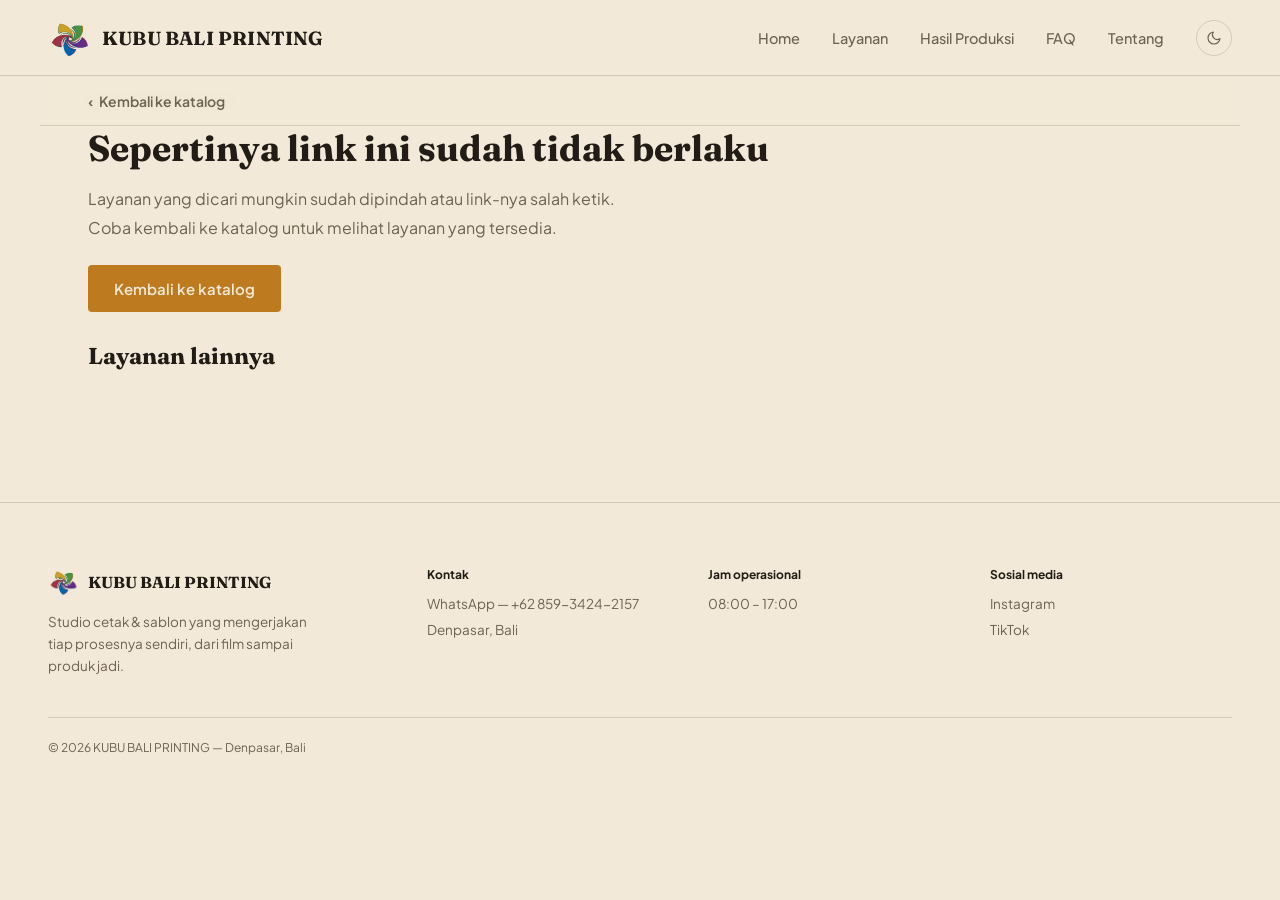
==== commit 60addab9: "upd" ====
--- a/html/product.html
+++ b/html/product.html
@@ -9,7 +9,7 @@
     <link rel="icon" href="../gambar/logo.png" type="image/png">
     <link rel="preconnect" href="https://fonts.googleapis.com">
     <link rel="preconnect" href="https://fonts.gstatic.com" crossorigin>
-    <link href="https://fonts.googleapis.com/css2?family=Playfair+Display:ital,wght@0,600;0,700;1,600&family=Plus+Jakarta+Sans:wght@400;500;600;700&display=swap" rel="stylesheet">
+    <link href="https://fonts.googleapis.com/css2?family=Fraunces:ital,wght@0,500;0,600;0,700;1,500;1,600&family=Plus+Jakarta+Sans:wght@400;500;600;700&display=swap" rel="stylesheet">
 
     <link rel="stylesheet" href="../style.css">
 
@@ -37,8 +37,9 @@
         <div class="nav-right">
             <ul class="nav-menu">
                 <li><a href="../index.html">Home</a></li>
-                <li><a href="../index.html#product">Katalog</a></li>
-                <li><a href="../index.html#favorite">Favorit</a></li>
+                <li><a href="../index.html#product">Layanan</a></li>
+                <li><a href="../index.html#portfolio">Hasil Produksi</a></li>
+                <li><a href="../index.html#faq">FAQ</a></li>
                 <li><a href="../index.html#about">Tentang</a></li>
             </ul>
 
@@ -75,23 +76,48 @@
 
             <div class="product-actions">
                 <a class="hero-cta" id="pOrder" href="#" target="_blank">Konsultasikan Desain Anda <span class="cta-arrow" aria-hidden="true">→</span></a>
-
-                <button type="button" class="card-fav-btn pdp-fav-btn" id="pFavBtn" aria-label="Simpan ke favorit" aria-pressed="false">
-                    <svg viewBox="0 0 24 24"><path d="M12 21s-7.6-4.7-10-9.4C0.3 8.3 2 4.4 5.8 4c2-.2 3.8.7 6.2 3 2.4-2.3 4.2-3.2 6.2-3 3.8.4 5.5 4.3 3.8 7.6C19.6 16.3 12 21 12 21Z"/></svg>
-                    <span>Favorit</span>
-                </button>
             </div>
         </div>
     </section>
 
     <section class="recommend">
-        <h2>Layanan Lainnya</h2>
+        <h2>Layanan lainnya</h2>
         <div class="recommend-scroll" id="recommendContainer"></div>
     </section>
 
     <footer>
-        <span>© 2026 KUBU BALI PRINTING — Denpasar, Bali</span>
-        <span>Dibuat buat portofolio PKL</span>
+        <div class="footer-inner">
+            <div class="footer-brand">
+                <div class="footer-logo">
+                    <img src="../gambar/logo.png" alt="KUBU BALI PRINTING" loading="lazy">
+                    <span>KUBU BALI PRINTING</span>
+                </div>
+                <p>Studio cetak &amp; sablon yang mengerjakan tiap prosesnya sendiri, dari film sampai produk jadi.</p>
+            </div>
+
+            <div class="footer-col">
+                <span class="footer-col-title">Kontak</span>
+                <a href="https://wa.me/6285934242157">WhatsApp — +62 859-3424-2157</a>
+                <a href="https://maps.app.goo.gl/ZvoAWaBVckwQNPLg8" target="_blank">Denpasar, Bali</a>
+            </div>
+
+            <div class="footer-col">
+                <!-- Ganti/lengkapi hari buka di bawah sesuai jadwal studio yang sebenarnya -->
+                <span class="footer-col-title">Jam operasional</span>
+                <span>08:00 – 17:00</span>
+            </div>
+
+            <div class="footer-col">
+                <!-- Ganti link di bawah dengan akun media sosial studio yang sebenarnya -->
+                <span class="footer-col-title">Sosial media</span>
+                <a href="#" target="_blank" rel="noopener">Instagram</a>
+                <a href="#" target="_blank" rel="noopener">TikTok</a>
+            </div>
+        </div>
+
+        <div class="footer-bottom">
+            <span>© 2026 KUBU BALI PRINTING — Denpasar, Bali</span>
+        </div>
     </footer>
 
     <script>
@@ -100,7 +126,6 @@
     <script src="../java/theme.js"></script>
     <script src="../java/nav.js"></script>
     <script src="../java/data.js"></script>
-    <script src="../java/favorite.js"></script>
     <script src="../java/catalog.js"></script>
     <script src="../java/product.js"></script>
 </body>
--- a/style.css
+++ b/style.css
@@ -1,53 +1,59 @@
 /* ================================================================
    KUBU BALI PRINTING — design tokens
-   Palette : krem hangat / arang, dengan terakota sebagai SATU aksen
-             (dipakai buat CTA & harga) dan zaitun buat status "buka".
-   Type    : Playfair Display untuk heading, Plus Jakarta Sans untuk
-             semua teks lainnya — nav, harga, spec, tombol. Cuma dua
-             keluarga font, dipakai konsisten di seluruh halaman.
+   Konsep : "kanvas & tinta" — sebagian besar halaman pakai kanvas
+             krem hangat (belum kena tinta), lalu section Tentang &
+             Cara Kerja dibalik jadi panel tinta arang gelap, kayak
+             kain yang baru disablon. Aksen tunggal warna kuning
+             lumpur/ochre (dari warna tinta rubber yang sering
+             dipakai studio), zaitun buat status "buka".
+   Type    : Fraunces (agak "kasar"/tidak rapi di sudutnya, kesan
+             ditulis tangan) untuk heading, Plus Jakarta Sans untuk
+             teks lainnya — nav, harga, spec, tombol.
 ================================================================= */
 
 :root{
-    --ink:#FDFBF7;
-    --ink-rgb:253,251,247;
+    --ink:#F2E9D8;
+    --ink-rgb:242,233,216;
     --surface:#FFFFFF;
-    --surface-raised:#F4EEE2;
-    --paper:#F3ECDD;
-    --paper-ink:#1A1A1A;
-    --amber:#C1502E;
-    --teal:#5C6E4A;
-    --text:#1A1A1A;
-    --muted:#77705F;
-    --muted-paper:#77705F;
-    --rule:rgba(26,26,26,0.14);
-    --rule-paper:rgba(26,26,26,0.16);
-    --status-tutup:#B3432E;
+    --surface-raised:#E9DEC7;
+    --paper:#1E1B15;
+    --paper-ink:#F2E9D8;
+    --amber:#BD7A1E;
+    --teal:#5B6B3F;
+    --text:#211D16;
+    --muted:#6E6250;
+    --muted-paper:#B3A88F;
+    --rule:rgba(33,29,22,0.15);
+    --rule-paper:rgba(242,233,216,0.14);
+    --status-tutup:#A8431F;
 
     /* nilai tetap — dipakai di atas warna aksen yang tidak ikut
        berubah antara mode terang & gelap */
-    --ink-fixed:#FDFBF7;
-
-    --font-display:'Playfair Display', serif;
+    --ink-fixed:#F2E9D8;
+
+    --font-display:'Fraunces', serif;
     --font-body:'Plus Jakarta Sans', sans-serif;
 
     color-scheme:light;
 }
 
+/* Situs ini defaultnya terang (kanvas krem) — mode gelap membalik ke
+   nuansa tinta arang, bukan sekadar invert warna. */
 :root[data-theme="dark"]{
-    --ink:#201D18;
-    --ink-rgb:32,29,24;
-    --surface:#2B2620;
-    --surface-raised:#352F27;
-    --paper:#1A1713;
-    --paper-ink:#F3ECDD;
-    --amber:#E0824A;
-    --teal:#8FA06B;
-    --text:#F3ECDD;
-    --muted:#B2A995;
-    --muted-paper:#B2A995;
-    --rule:rgba(243,236,221,0.14);
-    --rule-paper:rgba(243,236,221,0.16);
-    --status-tutup:#E0704F;
+    --ink:#1C1913;
+    --ink-rgb:28,25,19;
+    --surface:#262119;
+    --surface-raised:#302A1F;
+    --paper:#141210;
+    --paper-ink:#EFE4CE;
+    --amber:#D69440;
+    --teal:#89996A;
+    --text:#EFE4CE;
+    --muted:#A99C82;
+    --muted-paper:#9C8F76;
+    --rule:rgba(239,228,206,0.12);
+    --rule-paper:rgba(239,228,206,0.10);
+    --status-tutup:#D07B4C;
 
     color-scheme:dark;
 }
@@ -503,7 +509,6 @@
     font-family:var(--font-body);
     color:var(--muted);
     font-size:13px;
-    text-transform:capitalize;
 }
 
 .section-head-actions{
@@ -575,136 +580,12 @@
     border-color:var(--amber);
 }
 
-/* ================= TOMBOL FAVORIT ================= */
-
-.card-fav-btn{
-    position:absolute;
-    top:14px;
-    right:14px;
-    z-index:6;
-
-    width:32px;
-    height:32px;
-    border-radius:50%;
-
-    display:flex;
-    align-items:center;
-    justify-content:center;
-
-    background:rgba(var(--ink-rgb),0.65);
-    border:1px solid var(--rule);
-    color:var(--muted);
-
-    cursor:pointer;
-    transition:border-color .2s ease, color .2s ease;
-}
-
-.card-fav-btn svg{
-    width:15px;
-    height:15px;
-    fill:none;
-    stroke:currentColor;
-    stroke-width:1.75;
-    stroke-linecap:round;
-    stroke-linejoin:round;
-}
-
-.card-fav-btn span{
-    display:none;
-}
-
-.card-fav-btn:hover{
-    border-color:var(--amber);
-    color:var(--amber);
-}
-
-.card-fav-btn.active{
-    background:var(--amber);
-    border-color:var(--amber);
-    color:var(--ink-fixed);
-}
-
-.card-fav-btn.active svg{
-    fill:currentColor;
-}
-
 .product-actions{
     display:flex;
     align-items:center;
     gap:14px;
     flex-wrap:wrap;
     margin-top:6px;
-}
-
-.pdp-fav-btn{
-    position:static;
-    width:auto;
-    height:auto;
-    border-radius:50px;
-    padding:14px 22px;
-    gap:8px;
-}
-
-.pdp-fav-btn svg{
-    width:16px;
-    height:16px;
-}
-
-.pdp-fav-btn span{
-    display:inline;
-    font-size:14px;
-    font-weight:600;
-}
-
-/* ================= FAVORIT SAYA ================= */
-
-.favorite-empty{
-    max-width:1200px;
-    margin:20px auto 0;
-
-    display:none;
-    flex-direction:column;
-    align-items:center;
-    text-align:center;
-    gap:14px;
-
-    padding:60px 24px;
-
-    border:1px dashed var(--rule);
-    border-radius:6px;
-}
-
-.favorite-empty-icon{
-    width:40px;
-    height:40px;
-    border-radius:50%;
-
-    display:flex;
-    align-items:center;
-    justify-content:center;
-
-    border:1px solid var(--rule);
-    color:var(--muted);
-}
-
-.favorite-empty-icon svg{
-    width:18px;
-    height:18px;
-    fill:none;
-    stroke:currentColor;
-    stroke-width:1.75;
-}
-
-.favorite-empty p{
-    font-size:14px;
-    color:var(--muted);
-    max-width:360px;
-}
-
-#favorite{
-    background:var(--ink);
-    padding-top:40px;
-    padding-bottom:70px;
 }
 
 .card a{
@@ -748,10 +629,16 @@
    ubin polos bertuliskan nama tekniknya, ketimbang ikon yang gak nyambung */
 .card-image-wrap--swatch{
     background:
-        repeating-linear-gradient(135deg, rgba(26,26,26,0.03) 0px, rgba(26,26,26,0.03) 1px, transparent 1px, transparent 14px),
+        radial-gradient(rgba(33,29,22,0.09) 1px, transparent 1.4px) 0 0/9px 9px,
         var(--surface-raised);
     padding:16px;
     text-align:center;
+}
+
+:root[data-theme="dark"] .card-image-wrap--swatch{
+    background:
+        radial-gradient(rgba(239,228,206,0.08) 1px, transparent 1.4px) 0 0/9px 9px,
+        var(--surface-raised);
 }
 
 .card-image-wrap--swatch span{
@@ -1018,12 +905,290 @@
     border-radius:20px;
 }
 
+/* ================= HASIL PRODUKSI (PORTFOLIO) ================= */
+
+#portfolio{
+    padding-top:150px;
+    padding-bottom:64px;
+}
+
+.portfolio-grid{
+    max-width:1200px;
+    margin:40px auto 0;
+
+    display:grid;
+    grid-template-columns:repeat(4,1fr);
+    grid-auto-rows:170px;
+    gap:16px;
+}
+
+.portfolio-item{
+    position:relative;
+    overflow:hidden;
+    border-radius:4px;
+    border:1px solid var(--rule);
+    grid-row:span 1;
+}
+
+.portfolio-item--tall{
+    grid-row:span 2;
+}
+
+.portfolio-item img{
+    width:100%;
+    height:100%;
+    object-fit:cover;
+    display:block;
+    transition:transform .35s ease;
+}
+
+.portfolio-item:hover img{
+    transform:scale(1.04);
+}
+
+/* ================= CARA PEMESANAN ================= */
+
+#cara-pesan{
+    background:var(--paper);
+    color:var(--paper-ink);
+    padding-top:130px;
+    padding-bottom:120px;
+}
+
+#cara-pesan .section-head h2,
+#cara-pesan .section-index{
+    color:var(--paper-ink);
+}
+
+.steps-grid{
+    max-width:1200px;
+    margin:34px auto 0;
+
+    display:grid;
+    grid-template-columns:repeat(5,1fr);
+    gap:28px;
+}
+
+.step-item{
+    padding-top:18px;
+    border-top:2px solid var(--rule-paper);
+}
+
+.step-number{
+    display:block;
+    font-family:var(--font-display);
+    font-style:italic;
+    font-size:22px;
+    color:var(--amber);
+    margin-bottom:10px;
+}
+
+.step-item h3{
+    font-family:var(--font-display);
+    font-size:18px;
+    font-weight:700;
+    margin-bottom:8px;
+}
+
+.step-item p{
+    font-size:14px;
+    line-height:1.65;
+    color:var(--muted-paper);
+}
+
+/* ================= KEPERCAYAAN ================= */
+
+#kepercayaan{
+    padding-top:96px;
+    padding-bottom:110px;
+}
+
+.trust-stats{
+    max-width:1200px;
+    margin:36px auto 0;
+
+    display:grid;
+    grid-template-columns:repeat(4,1fr);
+    gap:28px;
+
+    padding-bottom:52px;
+    border-bottom:1px solid var(--rule);
+}
+
+.trust-stat{
+    display:flex;
+    flex-direction:column;
+    gap:6px;
+}
+
+.trust-stat-number{
+    font-family:var(--font-display);
+    font-size:38px;
+    font-weight:700;
+    color:var(--amber);
+}
+
+.trust-stat-label{
+    font-size:13px;
+    line-height:1.5;
+    color:var(--muted);
+    max-width:200px;
+}
+
+.testimonial-grid{
+    max-width:1200px;
+    margin:52px auto 0;
+
+    display:grid;
+    grid-template-columns:repeat(3,1fr);
+    gap:24px;
+}
+
+.testimonial-card{
+    background:var(--surface);
+    border:1px solid var(--rule);
+    border-radius:6px;
+    padding:26px 24px;
+}
+
+.testimonial-card:nth-child(2){
+    margin-top:22px;
+}
+
+.testimonial-card p{
+    font-size:14.5px;
+    line-height:1.7;
+    color:var(--text);
+}
+
+.testimonial-card footer{
+    all:unset;
+    display:block;
+    margin-top:16px;
+    padding-top:14px;
+    border-top:1px solid var(--rule);
+
+    font-size:13px;
+    font-weight:700;
+    color:var(--text);
+}
+
+.testimonial-card footer span{
+    font-weight:500;
+    color:var(--muted);
+}
+
+.trust-clients{
+    max-width:1200px;
+    margin:56px auto 0;
+
+    display:flex;
+    align-items:baseline;
+    flex-wrap:wrap;
+    gap:16px 32px;
+}
+
+.trust-clients-label{
+    font-size:13px;
+    color:var(--muted);
+    flex-shrink:0;
+}
+
+.trust-clients ul{
+    display:flex;
+    flex-wrap:wrap;
+    gap:10px 28px;
+    list-style:none;
+}
+
+.trust-clients li{
+    font-family:var(--font-display);
+    font-style:italic;
+    font-size:15px;
+    color:var(--text);
+}
+
+@media (max-width:900px){
+    .trust-stats{
+        grid-template-columns:repeat(2,1fr);
+        row-gap:32px;
+    }
+
+    .testimonial-grid{
+        grid-template-columns:1fr;
+    }
+
+    .testimonial-card:nth-child(2){
+        margin-top:0;
+    }
+}
+
+/* ================= FAQ ================= */
+
+#faq{
+    padding-top:76px;
+    padding-bottom:96px;
+}
+
+.faq-list{
+    max-width:820px;
+    margin:34px auto 0;
+
+    border-top:1px solid var(--rule);
+}
+
+.faq-item{
+    border-bottom:1px solid var(--rule);
+    padding:18px 0;
+}
+
+.faq-item summary{
+    display:flex;
+    align-items:center;
+    justify-content:space-between;
+    gap:16px;
+
+    cursor:pointer;
+    list-style:none;
+
+    font-family:var(--font-body);
+    font-size:15.5px;
+    font-weight:600;
+    color:var(--text);
+}
+
+.faq-item summary::-webkit-details-marker{
+    display:none;
+}
+
+.faq-item summary::after{
+    content:"+";
+    flex-shrink:0;
+    font-family:var(--font-display);
+    font-size:20px;
+    color:var(--amber);
+    transition:transform .2s ease;
+}
+
+.faq-item[open] summary::after{
+    transform:rotate(45deg);
+}
+
+.faq-item p{
+    margin-top:12px;
+    font-size:14px;
+    line-height:1.7;
+    color:var(--muted);
+    max-width:640px;
+}
+
 /* ================= ABOUT ================= */
 
 #about{
     background:var(--paper);
     color:var(--paper-ink);
-    padding-top:100px;
+    padding-top:140px;
+    padding-bottom:96px;
 }
 
 #about .section-head h2,
@@ -1071,10 +1236,13 @@
 }
 
 .about-points li::before{
-    content:"—";
+    content:"";
     flex-shrink:0;
-    color:var(--amber);
-    font-weight:700;
+    width:7px;
+    height:7px;
+    margin-top:7px;
+    background:var(--amber);
+    transform:rotate(45deg);
 }
 
 .about-media{
@@ -1342,17 +1510,100 @@
 /* ================= FOOTER ================= */
 
 footer{
-    padding:26px 48px;
+    padding:64px 48px 26px;
     background:var(--ink);
     border-top:1px solid var(--rule);
 
-    font-size:12.5px;
+    font-size:13.5px;
     color:var(--muted);
+}
+
+.footer-inner{
+    max-width:1200px;
+    margin:0 auto;
+
+    display:grid;
+    grid-template-columns:1.4fr 1fr 1fr 1fr;
+    gap:40px;
+    padding-bottom:40px;
+}
+
+.footer-brand p{
+    margin-top:14px;
+    line-height:1.65;
+    max-width:280px;
+}
+
+.footer-logo{
+    display:flex;
+    align-items:center;
+    gap:10px;
+
+    font-family:var(--font-display);
+    font-size:16px;
+    font-weight:700;
+    color:var(--text);
+}
+
+.footer-logo img{
+    width:30px;
+    height:30px;
+    object-fit:contain;
+}
+
+.footer-col{
+    display:flex;
+    flex-direction:column;
+    gap:9px;
+}
+
+.footer-col-title{
+    font-family:var(--font-body);
+    font-size:12px;
+    font-weight:700;
+    color:var(--text);
+    margin-bottom:4px;
+}
+
+.footer-col a{
+    color:var(--muted);
+    text-decoration:none;
+    transition:color .2s ease;
+}
+
+.footer-col a:hover{
+    color:var(--amber);
+}
+
+.footer-bottom{
+    max-width:1200px;
+    margin:0 auto;
+    padding-top:22px;
+    border-top:1px solid var(--rule);
 
     display:flex;
     justify-content:space-between;
     flex-wrap:wrap;
     gap:10px;
+
+    font-size:12px;
+}
+
+@media (max-width:900px){
+    .footer-inner{
+        grid-template-columns:1fr 1fr;
+        row-gap:32px;
+    }
+
+    .footer-brand{
+        grid-column:1 / -1;
+    }
+}
+
+@media (max-width:520px){
+    .footer-inner{
+        grid-template-columns:1fr;
+    }
 }
 
 /* ================= FOCUS STATES ================= */
@@ -1370,6 +1621,15 @@
     .modal-grid{
         grid-template-columns:repeat(3,1fr);
     }
+
+    .portfolio-grid{
+        grid-template-columns:repeat(3,1fr);
+    }
+
+    .steps-grid{
+        grid-template-columns:repeat(3,1fr);
+        row-gap:28px;
+    }
 }
 
 /* ================= MOBILE ================= */
@@ -1423,7 +1683,7 @@
     }
 
     nav.nav-open .nav-menu{
-        max-height:280px;
+        max-height:340px;
         padding:8px 18px 16px;
     }
 
@@ -1546,18 +1806,6 @@
         padding:12px;
     }
 
-    .card-fav-btn{
-        width:30px;
-        height:30px;
-        top:8px;
-        right:8px;
-    }
-
-    .card-fav-btn svg{
-        width:13px;
-        height:13px;
-    }
-
     .card-stock{
         font-size:10.5px;
         margin-bottom:8px;
@@ -1640,24 +1888,6 @@
         font-size:12.5px;
     }
 
-    .pdp-fav-btn{
-        position:static;
-        width:44px;
-        height:44px;
-        padding:0;
-        border-radius:50%;
-        flex-shrink:0;
-    }
-
-    .pdp-fav-btn svg{
-        width:17px;
-        height:17px;
-    }
-
-    .pdp-fav-btn span{
-        display:none;
-    }
-
     /* ABOUT */
 
     #about{
@@ -1700,8 +1930,12 @@
     }
 
     footer{
-        padding:20px 18px;
+        padding:48px 18px 20px;
+    }
+
+    .footer-bottom{
         flex-direction:column;
+        gap:6px;
     }
 
     /* MORE CARD */
@@ -1762,6 +1996,62 @@
         padding:18px 18px 28px;
         grid-template-columns:repeat(2,1fr);
         gap:14px;
+    }
+
+    /* HASIL PRODUKSI */
+
+    .portfolio-grid{
+        grid-template-columns:repeat(2,1fr);
+        grid-auto-rows:130px;
+        gap:10px;
+        margin-top:24px;
+    }
+
+    /* CARA PEMESANAN */
+
+    .steps-grid{
+        grid-template-columns:1fr;
+        gap:26px;
+        margin-top:24px;
+    }
+
+    /* KEPERCAYAAN */
+
+    #kepercayaan{
+        padding-top:56px;
+        padding-bottom:70px;
+    }
+
+    .trust-stats{
+        grid-template-columns:1fr 1fr;
+        gap:22px;
+        padding-bottom:36px;
+        margin-top:24px;
+    }
+
+    .trust-stat-number{
+        font-size:28px;
+    }
+
+    .testimonial-grid{
+        margin-top:32px;
+        gap:16px;
+    }
+
+    .trust-clients{
+        margin-top:36px;
+        flex-direction:column;
+        gap:12px;
+    }
+
+    /* FAQ */
+
+    .faq-list{
+        margin-top:24px;
+    }
+
+    .faq-item summary{
+        font-size:14.5px;
     }
 }
 
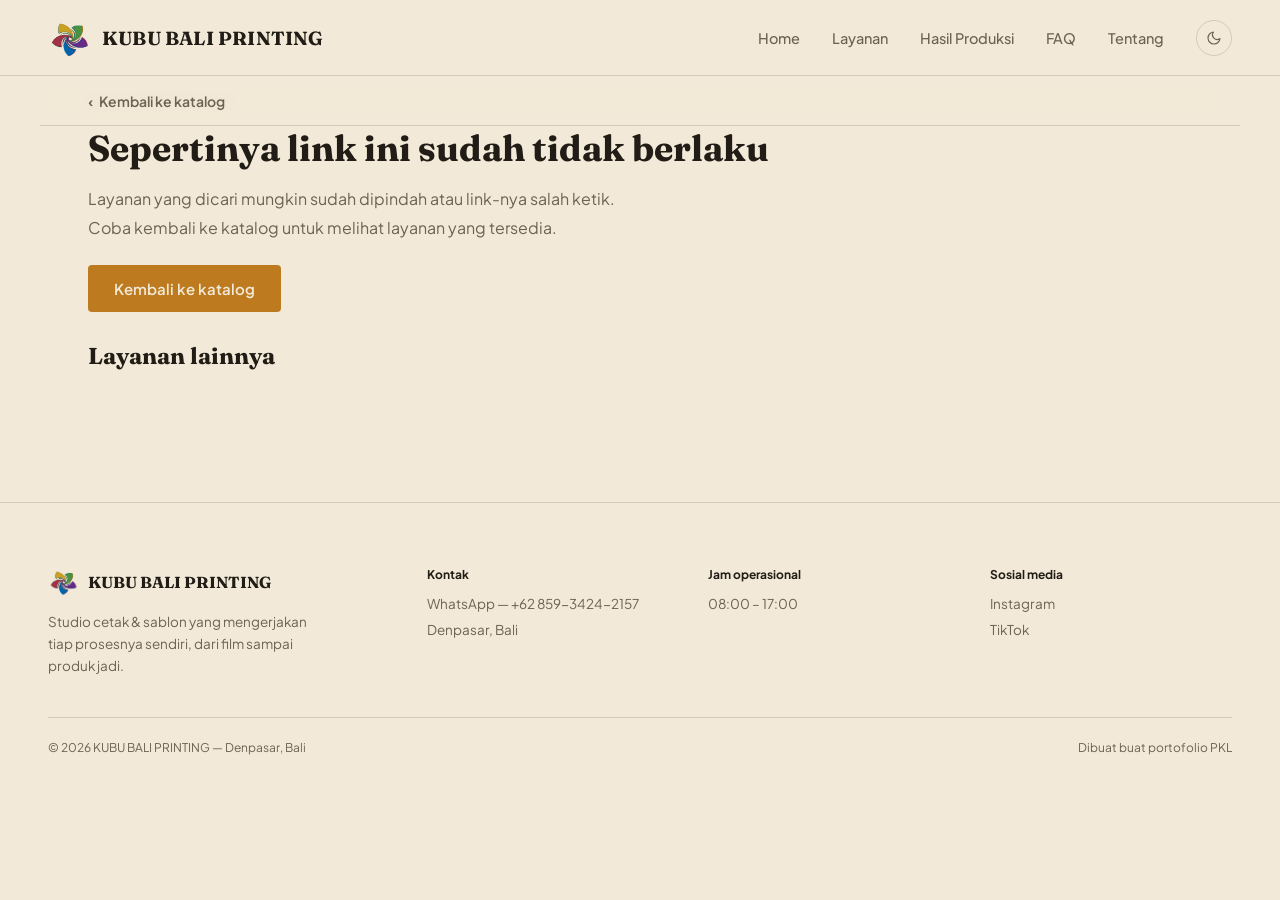
==== commit 9d2c63f5: "upd" ====
--- a/html/product.html
+++ b/html/product.html
@@ -117,6 +117,7 @@
 
         <div class="footer-bottom">
             <span>© 2026 KUBU BALI PRINTING — Denpasar, Bali</span>
+            <span>Dibuat buat portofolio PKL</span>
         </div>
     </footer>
 
--- a/style.css
+++ b/style.css
@@ -16,15 +16,18 @@
     --ink-rgb:242,233,216;
     --surface:#FFFFFF;
     --surface-raised:#E9DEC7;
-    --paper:#1E1B15;
-    --paper-ink:#F2E9D8;
+    /* FIX: dulu di-hardcode gelap terus (#1E1B15 dkk) walau lagi di mode
+       terang, makanya section Tentang & Cara Pesan kelihatan "nyangkut"
+       gelap pas toggle ke light mode. Sekarang ikut palet terang. */
+    --paper:var(--surface-raised);
+    --paper-ink:var(--text);
     --amber:#BD7A1E;
     --teal:#5B6B3F;
     --text:#211D16;
     --muted:#6E6250;
-    --muted-paper:#B3A88F;
+    --muted-paper:var(--muted);
     --rule:rgba(33,29,22,0.15);
-    --rule-paper:rgba(242,233,216,0.14);
+    --rule-paper:var(--rule);
     --status-tutup:#A8431F;
 
     /* nilai tetap — dipakai di atas warna aksen yang tidak ikut
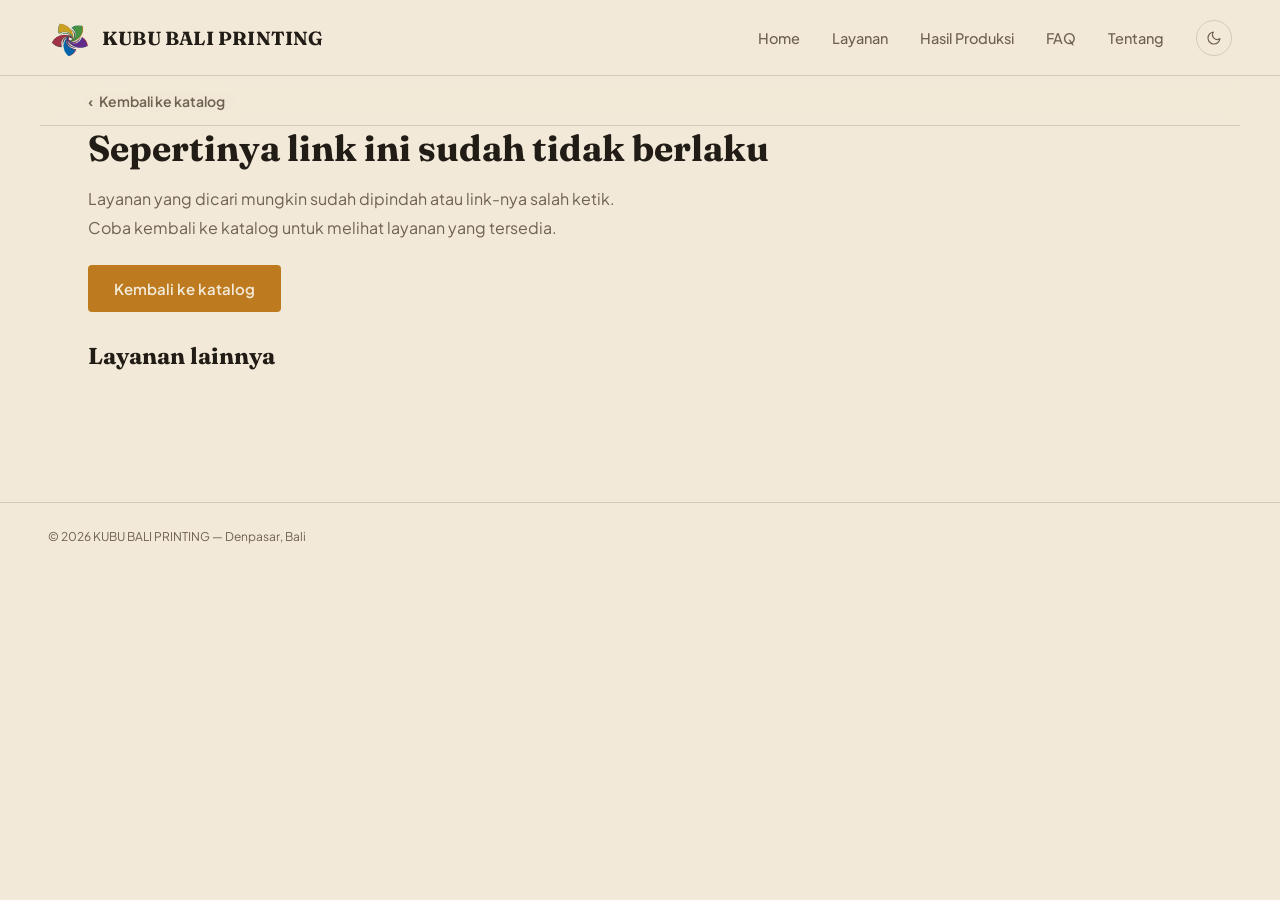
==== commit 282f5833: "upd" ====
--- a/html/product.html
+++ b/html/product.html
@@ -86,38 +86,8 @@
     </section>
 
     <footer>
-        <div class="footer-inner">
-            <div class="footer-brand">
-                <div class="footer-logo">
-                    <img src="../gambar/logo.png" alt="KUBU BALI PRINTING" loading="lazy">
-                    <span>KUBU BALI PRINTING</span>
-                </div>
-                <p>Studio cetak &amp; sablon yang mengerjakan tiap prosesnya sendiri, dari film sampai produk jadi.</p>
-            </div>
-
-            <div class="footer-col">
-                <span class="footer-col-title">Kontak</span>
-                <a href="https://wa.me/6285934242157">WhatsApp — +62 859-3424-2157</a>
-                <a href="https://maps.app.goo.gl/ZvoAWaBVckwQNPLg8" target="_blank">Denpasar, Bali</a>
-            </div>
-
-            <div class="footer-col">
-                <!-- Ganti/lengkapi hari buka di bawah sesuai jadwal studio yang sebenarnya -->
-                <span class="footer-col-title">Jam operasional</span>
-                <span>08:00 – 17:00</span>
-            </div>
-
-            <div class="footer-col">
-                <!-- Ganti link di bawah dengan akun media sosial studio yang sebenarnya -->
-                <span class="footer-col-title">Sosial media</span>
-                <a href="#" target="_blank" rel="noopener">Instagram</a>
-                <a href="#" target="_blank" rel="noopener">TikTok</a>
-            </div>
-        </div>
-
         <div class="footer-bottom">
             <span>© 2026 KUBU BALI PRINTING — Denpasar, Bali</span>
-            <span>Dibuat buat portofolio PKL</span>
         </div>
     </footer>
 
--- a/style.css
+++ b/style.css
@@ -1330,6 +1330,11 @@
     font-weight:600;
 }
 
+.contact-socials{
+    display:flex;
+    gap:18px;
+}
+
 .contact-item a:hover{
     color:var(--amber);
 }
@@ -1513,100 +1518,24 @@
 /* ================= FOOTER ================= */
 
 footer{
-    padding:64px 48px 26px;
+    padding:26px 48px;
     background:var(--ink);
     border-top:1px solid var(--rule);
 
     font-size:13.5px;
     color:var(--muted);
-}
-
-.footer-inner{
-    max-width:1200px;
-    margin:0 auto;
-
-    display:grid;
-    grid-template-columns:1.4fr 1fr 1fr 1fr;
-    gap:40px;
-    padding-bottom:40px;
-}
-
-.footer-brand p{
-    margin-top:14px;
-    line-height:1.65;
-    max-width:280px;
-}
-
-.footer-logo{
-    display:flex;
-    align-items:center;
-    gap:10px;
-
-    font-family:var(--font-display);
-    font-size:16px;
-    font-weight:700;
-    color:var(--text);
-}
-
-.footer-logo img{
-    width:30px;
-    height:30px;
-    object-fit:contain;
-}
-
-.footer-col{
-    display:flex;
-    flex-direction:column;
-    gap:9px;
-}
-
-.footer-col-title{
-    font-family:var(--font-body);
-    font-size:12px;
-    font-weight:700;
-    color:var(--text);
-    margin-bottom:4px;
-}
-
-.footer-col a{
-    color:var(--muted);
-    text-decoration:none;
-    transition:color .2s ease;
-}
-
-.footer-col a:hover{
-    color:var(--amber);
 }
 
 .footer-bottom{
     max-width:1200px;
     margin:0 auto;
-    padding-top:22px;
-    border-top:1px solid var(--rule);
-
-    display:flex;
-    justify-content:space-between;
+
+    display:flex;
+    justify-content:left;
     flex-wrap:wrap;
     gap:10px;
 
     font-size:12px;
-}
-
-@media (max-width:900px){
-    .footer-inner{
-        grid-template-columns:1fr 1fr;
-        row-gap:32px;
-    }
-
-    .footer-brand{
-        grid-column:1 / -1;
-    }
-}
-
-@media (max-width:520px){
-    .footer-inner{
-        grid-template-columns:1fr;
-    }
 }
 
 /* ================= FOCUS STATES ================= */
